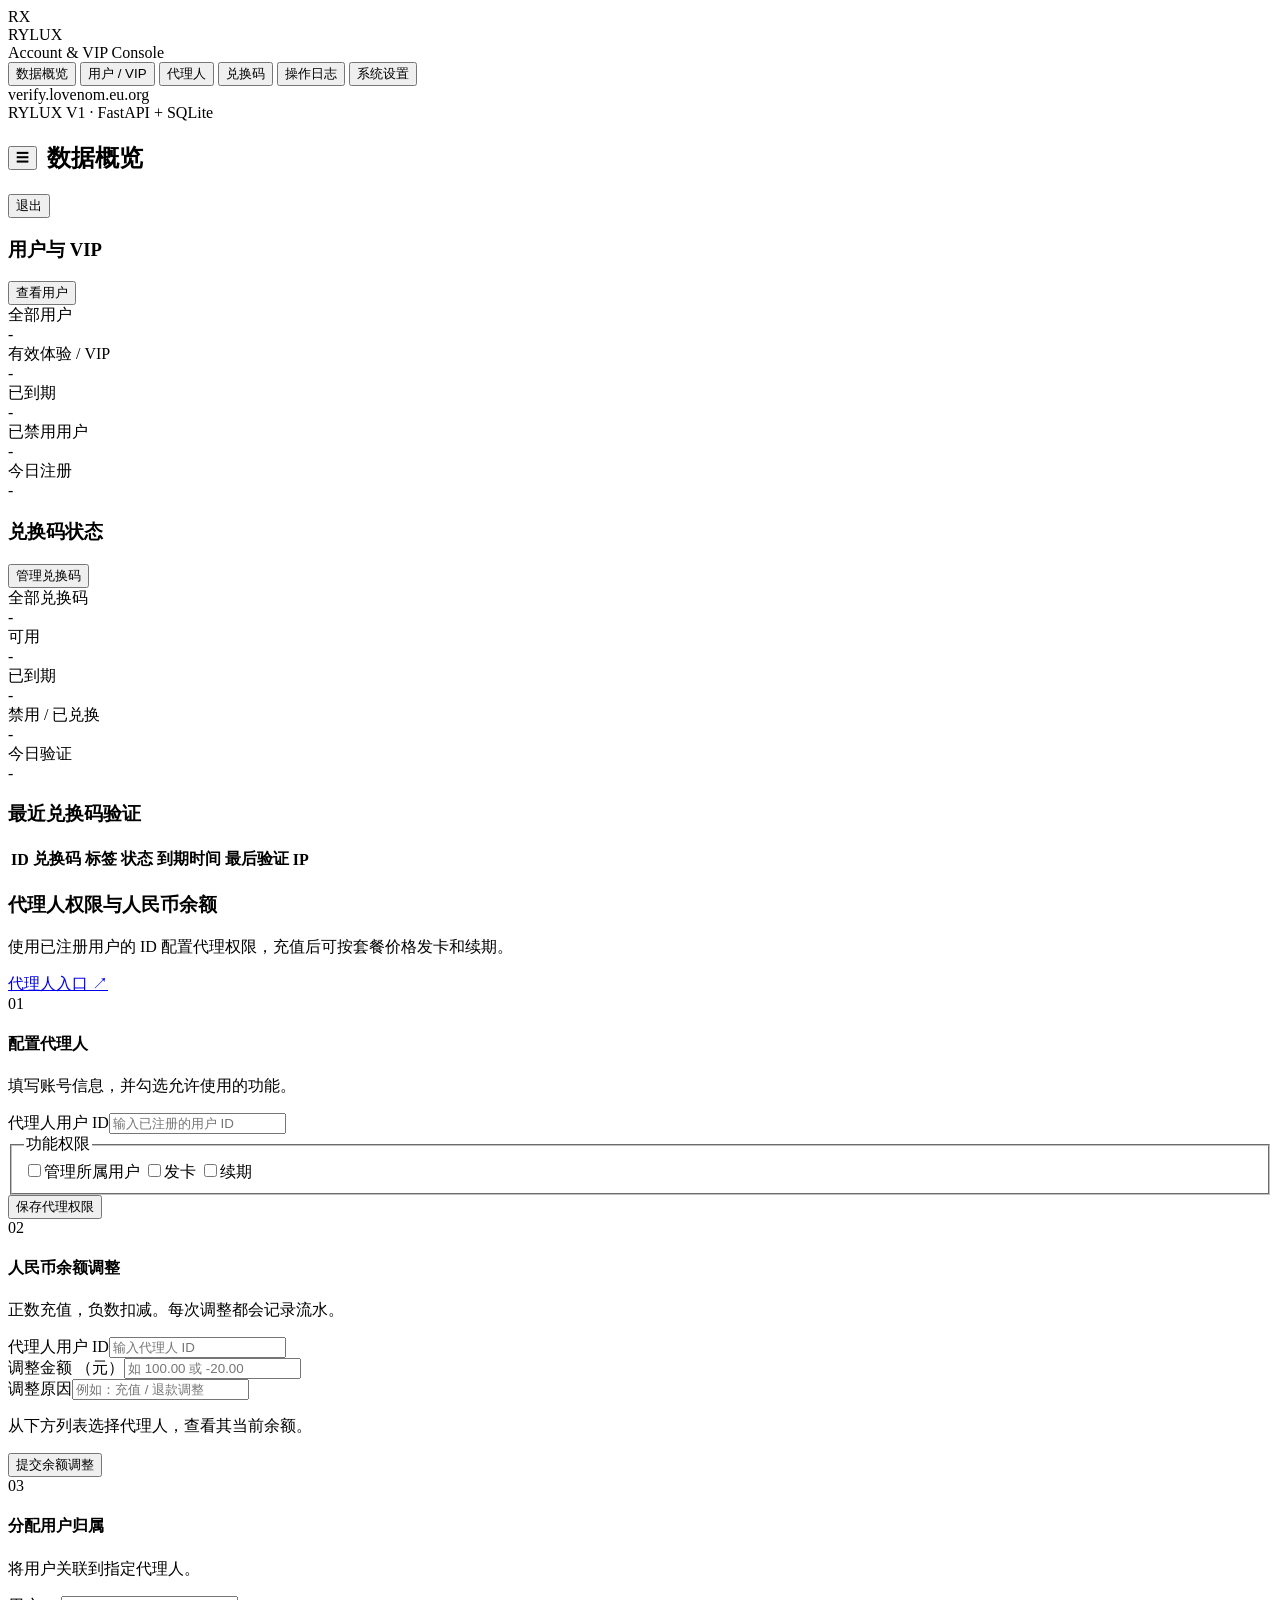
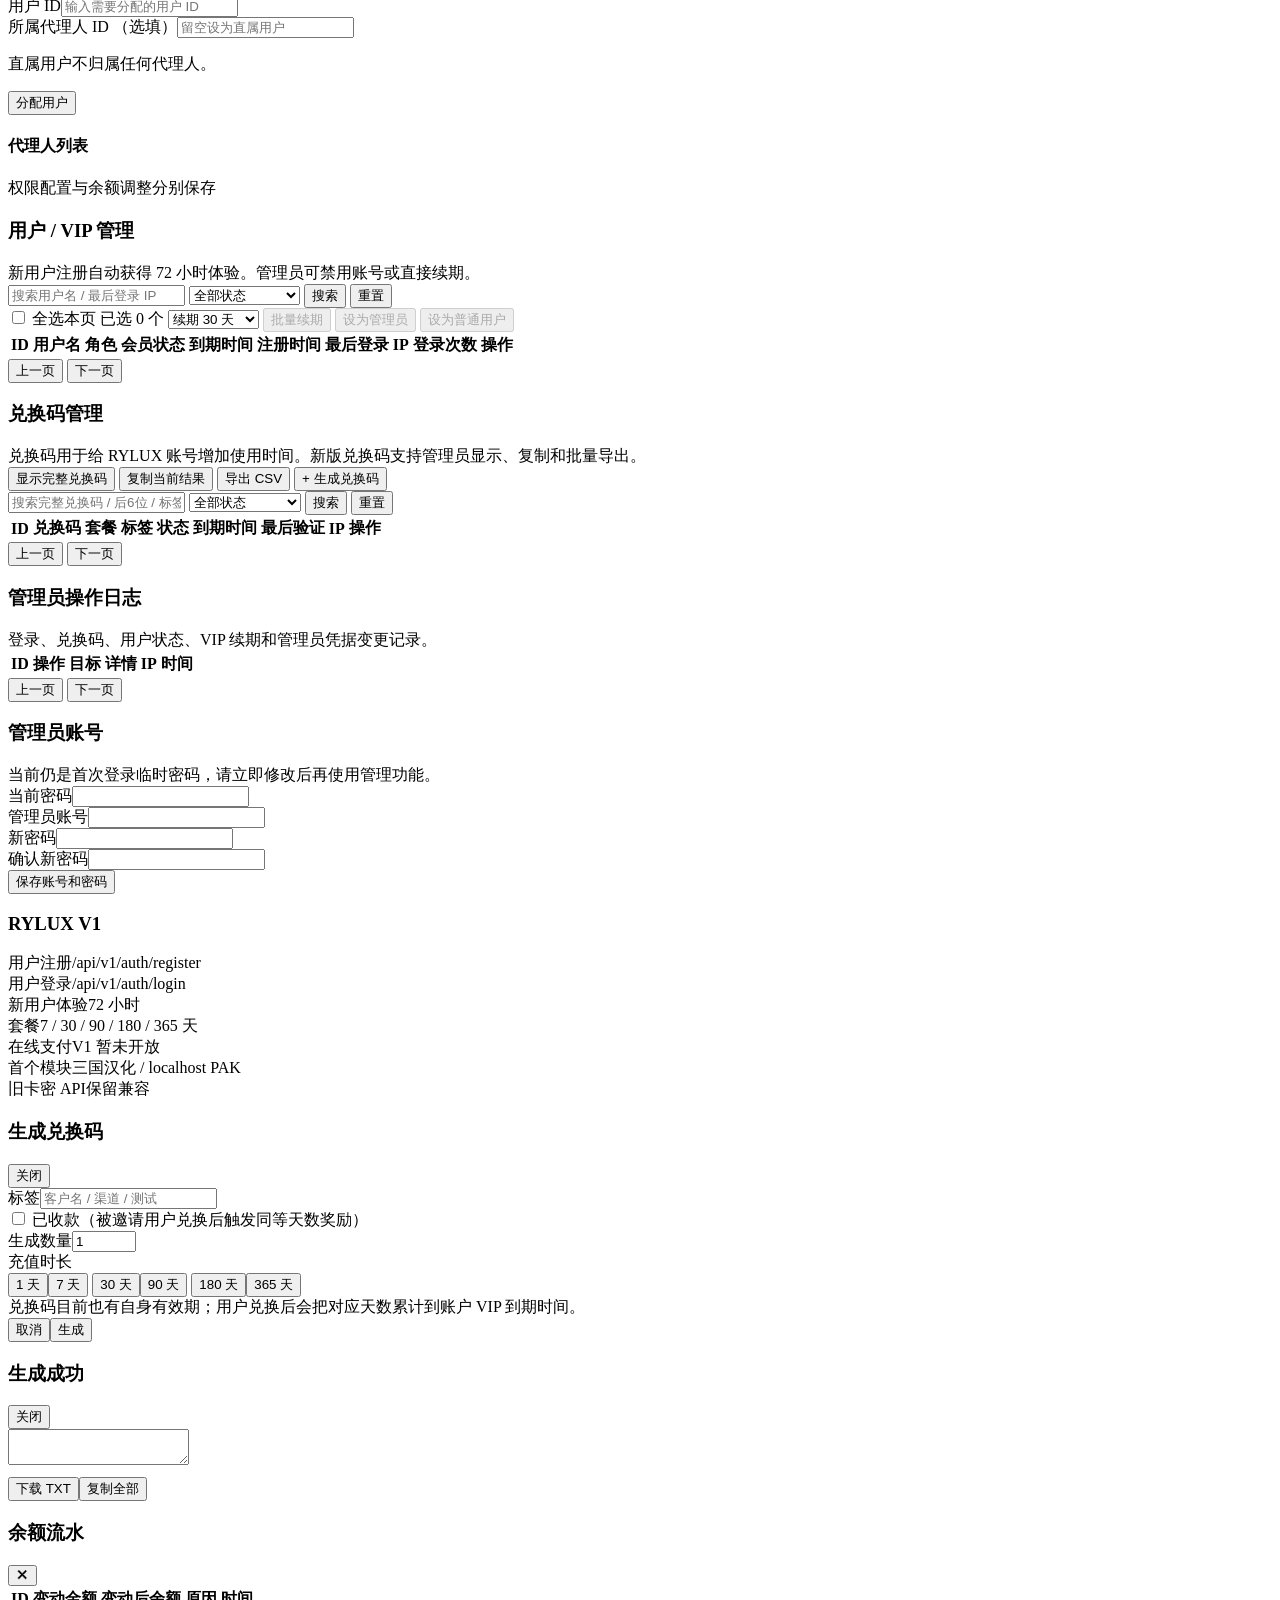
==== backend/admin_web/index.html @ 2b284a23 "Increase new user trial to 72 hours" ====
<!doctype html>
<html lang="zh-CN">
<head>
  <meta charset="utf-8">
  <meta name="viewport" content="width=device-width,initial-scale=1">
  <title>RYLUX 管理后台</title>
  <link rel="stylesheet" href="/admin/assets/styles.css">
</head>
<body>
<div class="app">
  <aside class="sidebar" id="sidebar">
    <div class="brand-row">
      <div class="brand-mark">RX</div>
      <div><div class="sidebar-title">RYLUX</div><div class="sidebar-sub">Account & VIP Console</div></div>
    </div>
    <nav class="nav">
      <button class="nav-btn active" data-view="overview">数据概览</button>
      <button class="nav-btn" data-view="users">用户 / VIP</button>
      <button class="nav-btn" data-view="agents">代理人</button>
      <button class="nav-btn" data-view="licenses">兑换码</button>
      <button class="nav-btn" data-view="logs">操作日志</button>
      <button class="nav-btn" data-view="settings">系统设置</button>
    </nav>
    <div class="sidebar-footer">verify.lovenom.eu.org<br>RYLUX V1 · FastAPI + SQLite</div>
  </aside>

  <section class="main">
    <header class="topbar">
      <div style="display:flex;align-items:center;gap:10px">
        <button class="btn btn-ghost mobile-menu" id="menuBtn">☰</button>
        <h2 id="pageTitle">数据概览</h2>
      </div>
      <div class="top-actions">
        <span class="muted" id="adminName"></span>
        <button class="btn btn-ghost btn-sm" id="logoutBtn">退出</button>
      </div>
    </header>

    <main class="content">
      <div id="globalAlert" class="alert hidden"></div>

      <section id="view-overview">
        <div class="panel">
          <div class="panel-head"><h3>用户与 VIP</h3><button class="btn btn-secondary btn-sm" data-jump="users">查看用户</button></div>
          <div class="panel-body">
            <div class="grid-stats">
              <div class="stat-card"><div class="stat-label">全部用户</div><div class="stat-value" id="userStatTotal">-</div></div>
              <div class="stat-card"><div class="stat-label">有效体验 / VIP</div><div class="stat-value" id="userStatActive">-</div></div>
              <div class="stat-card"><div class="stat-label">已到期</div><div class="stat-value" id="userStatExpired">-</div></div>
              <div class="stat-card"><div class="stat-label">已禁用用户</div><div class="stat-value" id="userStatDisabled">-</div></div>
              <div class="stat-card"><div class="stat-label">今日注册</div><div class="stat-value" id="userStatToday">-</div></div>
            </div>
          </div>
        </div>

        <div class="panel">
          <div class="panel-head"><h3>兑换码状态</h3><button class="btn btn-secondary btn-sm" data-jump="licenses">管理兑换码</button></div>
          <div class="panel-body">
            <div class="grid-stats">
              <div class="stat-card"><div class="stat-label">全部兑换码</div><div class="stat-value" id="statTotal">-</div></div>
              <div class="stat-card"><div class="stat-label">可用</div><div class="stat-value" id="statActive">-</div></div>
              <div class="stat-card"><div class="stat-label">已到期</div><div class="stat-value" id="statExpired">-</div></div>
              <div class="stat-card"><div class="stat-label">禁用 / 已兑换</div><div class="stat-value" id="statDisabled">-</div></div>
              <div class="stat-card"><div class="stat-label">今日验证</div><div class="stat-value" id="statToday">-</div></div>
            </div>
          </div>
        </div>

        <div class="panel">
          <div class="panel-head"><h3>最近兑换码验证</h3></div>
          <div class="table-wrap"><table>
            <thead><tr><th>ID</th><th>兑换码</th><th>标签</th><th>状态</th><th>到期时间</th><th>最后验证</th><th>IP</th></tr></thead>
            <tbody id="recentBody"></tbody>
          </table></div>
        </div>
      </section>

      <section id="view-agents" class="hidden">
          <div class="panel agent-panel">
            <div class="panel-head agent-panel-head"><div><h3>代理人权限与人民币余额</h3><p class="muted">使用已注册用户的 ID 配置代理权限，充值后可按套餐价格发卡和续期。</p></div><a class="agent-entry" href="/agent">代理人入口 <span aria-hidden="true">↗</span></a></div>
            <div class="panel-body agent-workspace">
              <section class="agent-config" aria-labelledby="agentConfigTitle">
                <div class="agent-section-head"><span class="agent-step" aria-hidden="true">01</span><div><h4 id="agentConfigTitle">配置代理人</h4><p>填写账号信息，并勾选允许使用的功能。</p></div></div>
                <div class="agent-fields">
                  <div class="agent-field"><label for="agentUserId">代理人用户 ID</label><input id="agentUserId" class="input" type="number" min="1" placeholder="输入已注册的用户 ID"></div>
                </div>
                <fieldset class="agent-permissions"><legend>功能权限</legend><div class="agent-permission-options">
                  <label><input id="agentManage" type="checkbox"><span>管理所属用户</span></label>
                  <label><input id="agentIssue" type="checkbox"><span>发卡</span></label>
                  <label><input id="agentExtend" type="checkbox"><span>续期</span></label>
                </div></fieldset>
                <div class="agent-form-actions"><button id="agentSave" class="btn btn-primary">保存代理权限</button></div>
              </section>
              <section class="agent-assignment" aria-labelledby="agentBalanceTitle">
                <div class="agent-section-head"><span class="agent-step" aria-hidden="true">02</span><div><h4 id="agentBalanceTitle">人民币余额调整</h4><p>正数充值，负数扣减。每次调整都会记录流水。</p></div></div>
                <form id="agentBalanceForm">
                  <div class="agent-fields">
                    <div class="agent-field"><label for="agentBalanceId">代理人用户 ID</label><input id="agentBalanceId" class="input" type="number" min="1" required placeholder="输入代理人 ID"></div>
                    <div class="agent-field"><label for="agentBalanceAmount">调整金额 <span>（元）</span></label><input id="agentBalanceAmount" class="input" type="text" inputmode="decimal" placeholder="如 100.00 或 -20.00" required></div>
                  </div>
                  <div class="form-group"><label for="agentBalanceReason">调整原因</label><input id="agentBalanceReason" class="input" maxlength="80" placeholder="例如：充值 / 退款调整" required></div>
                  <p class="agent-field-help" id="agentBalanceSelected">从下方列表选择代理人，查看其当前余额。</p>
                  <div class="agent-form-actions"><button id="agentBalanceSave" class="btn btn-primary">提交余额调整</button></div>
                </form>
              </section>
              <section class="agent-assignment" aria-labelledby="agentAssignTitle">
                <div class="agent-section-head"><span class="agent-step" aria-hidden="true">03</span><div><h4 id="agentAssignTitle">分配用户归属</h4><p>将用户关联到指定代理人。</p></div></div>
                <div class="agent-fields">
                  <div class="agent-field"><label for="agentAssignUser">用户 ID</label><input id="agentAssignUser" class="input" type="number" min="1" placeholder="输入需要分配的用户 ID"></div>
                  <div class="agent-field"><label for="agentAssignAgent">所属代理人 ID <span>（选填）</span></label><input id="agentAssignAgent" class="input" type="number" min="1" placeholder="留空设为直属用户" aria-describedby="agentAssignHelp"></div>
                </div>
                <p class="agent-field-help" id="agentAssignHelp">直属用户不归属任何代理人。</p>
                <div class="agent-form-actions"><button id="agentAssign" class="btn btn-secondary">分配用户</button></div>
              </section>
            </div>
            <div class="agent-list-heading"><h4>代理人列表</h4><span class="muted">权限配置与余额调整分别保存</span></div>
            <div id="agentList" class="agent-list" aria-live="polite"></div>
        </div>
      </section>

      <section id="view-users" class="hidden">
        <div class="panel">
          <div class="panel-head">
            <div><h3>用户 / VIP 管理</h3><div class="muted" style="margin-top:4px">新用户注册自动获得 72 小时体验。管理员可禁用账号或直接续期。</div></div>
          </div>
          <div class="panel-body">
            <div class="toolbar">
              <input id="userSearchInput" class="input" placeholder="搜索用户名 / 最后登录 IP">
              <select id="userStatusFilter" class="select">
                <option value="">全部状态</option>
                <option value="active">体验 / VIP 有效</option>
                <option value="expired">已到期</option>
                <option value="disabled">已禁用</option>
              </select>
              <button class="btn btn-primary" id="userSearchBtn">搜索</button>
              <button class="btn btn-ghost" id="userResetBtn">重置</button>
            </div>
            <div class="toolbar batch-toolbar" id="userBatchToolbar">
              <label><input type="checkbox" id="userSelectAll"> 全选本页</label>
              <span class="muted" id="userSelectedInfo">已选 0 个</span>
              <select id="userBatchDays" class="select"><option value="7">续期 7 天</option><option value="30" selected>续期 30 天</option><option value="90">续期 90 天</option><option value="180">续期 180 天</option><option value="365">续期 365 天</option></select>
              <button class="btn btn-primary btn-sm" id="userBatchRenewBtn" disabled>批量续期</button>
              <button class="btn btn-secondary btn-sm" id="userBatchAdminBtn" disabled>设为管理员</button>
              <button class="btn btn-ghost btn-sm" id="userBatchUserBtn" disabled>设为普通用户</button>
            </div>
          </div>
          <div class="table-wrap"><table>
            <thead><tr><th>ID</th><th>用户名</th><th>角色</th><th>会员状态</th><th>到期时间</th><th>注册时间</th><th>最后登录</th><th>IP</th><th>登录次数</th><th>操作</th></tr></thead>
            <tbody id="userBody"></tbody>
          </table></div>
          <div class="pager">
            <span class="muted" id="userPagerInfo"></span>
            <button class="btn btn-ghost btn-sm" id="userPrevBtn">上一页</button>
            <button class="btn btn-ghost btn-sm" id="userNextBtn">下一页</button>
          </div>
        </div>
      </section>

      <section id="view-licenses" class="hidden">
        <div class="panel">
          <div class="panel-head">
            <div><h3>兑换码管理</h3><div class="muted" style="margin-top:4px">兑换码用于给 RYLUX 账号增加使用时间。新版兑换码支持管理员显示、复制和批量导出。</div></div>
            <div class="toolbar">
              <button class="btn btn-ghost" id="toggleRevealBtn">显示完整兑换码</button>
              <button class="btn btn-secondary" id="copyAllBtn">复制当前结果</button>
              <button class="btn btn-secondary" id="exportBtn">导出 CSV</button>
              <button class="btn btn-primary" id="generateBtn">+ 生成兑换码</button>
            </div>
          </div>
          <div class="panel-body">
            <div class="toolbar">
              <input id="searchInput" class="input" placeholder="搜索完整兑换码 / 后6位 / 标签 / IP">
              <select id="statusFilter" class="select">
                <option value="">全部状态</option><option value="active">可用</option>
                <option value="expired">已到期</option><option value="disabled">已禁用 / 已兑换</option>
              </select>
              <button class="btn btn-primary" id="searchBtn">搜索</button>
              <button class="btn btn-ghost" id="resetSearchBtn">重置</button>
            </div>
          </div>
          <div class="table-wrap"><table>
            <thead><tr><th>ID</th><th>兑换码</th><th>套餐</th><th>标签</th><th>状态</th><th>到期时间</th><th>最后验证</th><th>IP</th><th>操作</th></tr></thead>
            <tbody id="licenseBody"></tbody>
          </table></div>
          <div class="pager">
            <span class="muted" id="pagerInfo"></span>
            <button class="btn btn-ghost btn-sm" id="prevBtn">上一页</button>
            <button class="btn btn-ghost btn-sm" id="nextBtn">下一页</button>
          </div>
        </div>
      </section>

      <section id="view-logs" class="hidden">
        <div class="panel">
          <div class="panel-head"><div><h3>管理员操作日志</h3><div class="muted" style="margin-top:4px">登录、兑换码、用户状态、VIP 续期和管理员凭据变更记录。</div></div></div>
          <div class="table-wrap"><table>
            <thead><tr><th>ID</th><th>操作</th><th>目标</th><th>详情</th><th>IP</th><th>时间</th></tr></thead>
            <tbody id="logBody"></tbody>
          </table></div>
          <div class="pager">
            <span class="muted" id="logPagerInfo"></span>
            <button class="btn btn-ghost btn-sm" id="logPrevBtn">上一页</button>
            <button class="btn btn-ghost btn-sm" id="logNextBtn">下一页</button>
          </div>
        </div>
      </section>

      <section id="view-settings" class="hidden">
        <div class="settings-grid">
          <div class="panel">
            <div class="panel-head"><h3>管理员账号</h3></div>
            <div class="panel-body">
              <div id="passwordNotice" class="alert alert-warn hidden">当前仍是首次登录临时密码，请立即修改后再使用管理功能。</div>
              <form id="credentialForm">
                <div class="form-group"><label>当前密码</label><input class="input" type="password" name="current_password" required></div>
                <div class="form-group"><label>管理员账号</label><input class="input" name="username" id="settingsUsername" minlength="3" maxlength="32" required></div>
                <div class="form-group"><label>新密码</label><input class="input" type="password" name="new_password" minlength="10" required></div>
                <div class="form-group"><label>确认新密码</label><input class="input" type="password" name="confirm_password" minlength="10" required></div>
                <button class="btn btn-primary" type="submit">保存账号和密码</button>
              </form>
            </div>
          </div>
          <div class="panel">
            <div class="panel-head"><h3>RYLUX V1</h3></div>
            <div class="panel-body info-list">
              <div class="info-row"><span class="muted">用户注册</span><span class="code">/api/v1/auth/register</span></div>
              <div class="info-row"><span class="muted">用户登录</span><span class="code">/api/v1/auth/login</span></div>
              <div class="info-row"><span class="muted">新用户体验</span><span>72 小时</span></div>
              <div class="info-row"><span class="muted">套餐</span><span>7 / 30 / 90 / 180 / 365 天</span></div>
              <div class="info-row"><span class="muted">在线支付</span><span>V1 暂未开放</span></div>
              <div class="info-row"><span class="muted">首个模块</span><span>三国汉化 / localhost PAK</span></div>
              <div class="info-row"><span class="muted">旧卡密 API</span><span>保留兼容</span></div>
            </div>
          </div>
        </div>
      </section>
    </main>
  </section>
</div>

<div class="modal-backdrop hidden" id="generateModal">
  <div class="modal">
    <div class="modal-head"><h3>生成兑换码</h3><button class="btn btn-ghost btn-sm" data-close="generateModal">关闭</button></div>
    <div class="modal-body">
      <div class="form-group"><label>标签</label><input class="input" id="genLabel" maxlength="80" placeholder="客户名 / 渠道 / 测试"></div>
      <div class="form-group"><label><input type="checkbox" id="genPaid"> 已收款（被邀请用户兑换后触发同等天数奖励）</label></div>
      <div class="form-group"><label>生成数量</label><input class="input" id="genQty" type="number" min="1" max="1000" value="1"></div>
      <div class="form-group"><label>充值时长</label><div class="days-grid" id="dayGrid">
        <button class="day-btn" data-days="1">1 天</button><button class="day-btn" data-days="7">7 天</button>
        <button class="day-btn active" data-days="30">30 天</button><button class="day-btn" data-days="90">90 天</button>
        <button class="day-btn" data-days="180">180 天</button><button class="day-btn" data-days="365">365 天</button>
      </div></div>
      <div class="alert alert-warn">兑换码目前也有自身有效期；用户兑换后会把对应天数累计到账户 VIP 到期时间。</div>
    </div>
    <div class="modal-foot"><button class="btn btn-ghost" data-close="generateModal">取消</button><button class="btn btn-primary" id="confirmGenerate">生成</button></div>
  </div>
</div>

<div class="modal-backdrop hidden" id="resultModal">
  <div class="modal">
    <div class="modal-head"><h3>生成成功</h3><button class="btn btn-ghost btn-sm" data-close="resultModal">关闭</button></div>
    <div class="modal-body">
      <textarea class="keys" id="generatedKeys" readonly></textarea>
      <div class="muted" id="generatedExpiry" style="margin-top:8px"></div>
    </div>
    <div class="modal-foot"><button class="btn btn-secondary" id="downloadKeysBtn">下载 TXT</button><button class="btn btn-primary" id="copyKeysBtn">复制全部</button></div>
  </div>
</div>

<script src="/admin/assets/app.js"></script>
<div class="modal-backdrop hidden" id="agentEventsModal"><div class="modal modal-wide" role="dialog" aria-modal="true" aria-labelledby="agentEventsTitle"><div class="modal-head"><h3 id="agentEventsTitle">余额流水</h3><button class="btn btn-ghost btn-sm" data-close="agentEventsModal" aria-label="关闭">✕</button></div><div class="table-wrap"><table class="balance-table"><thead><tr><th>ID</th><th>变动金额</th><th>变动后余额</th><th>原因</th><th>时间</th></tr></thead><tbody id="agentEventsBody"></tbody></table></div></div></div>
</body>
</html>
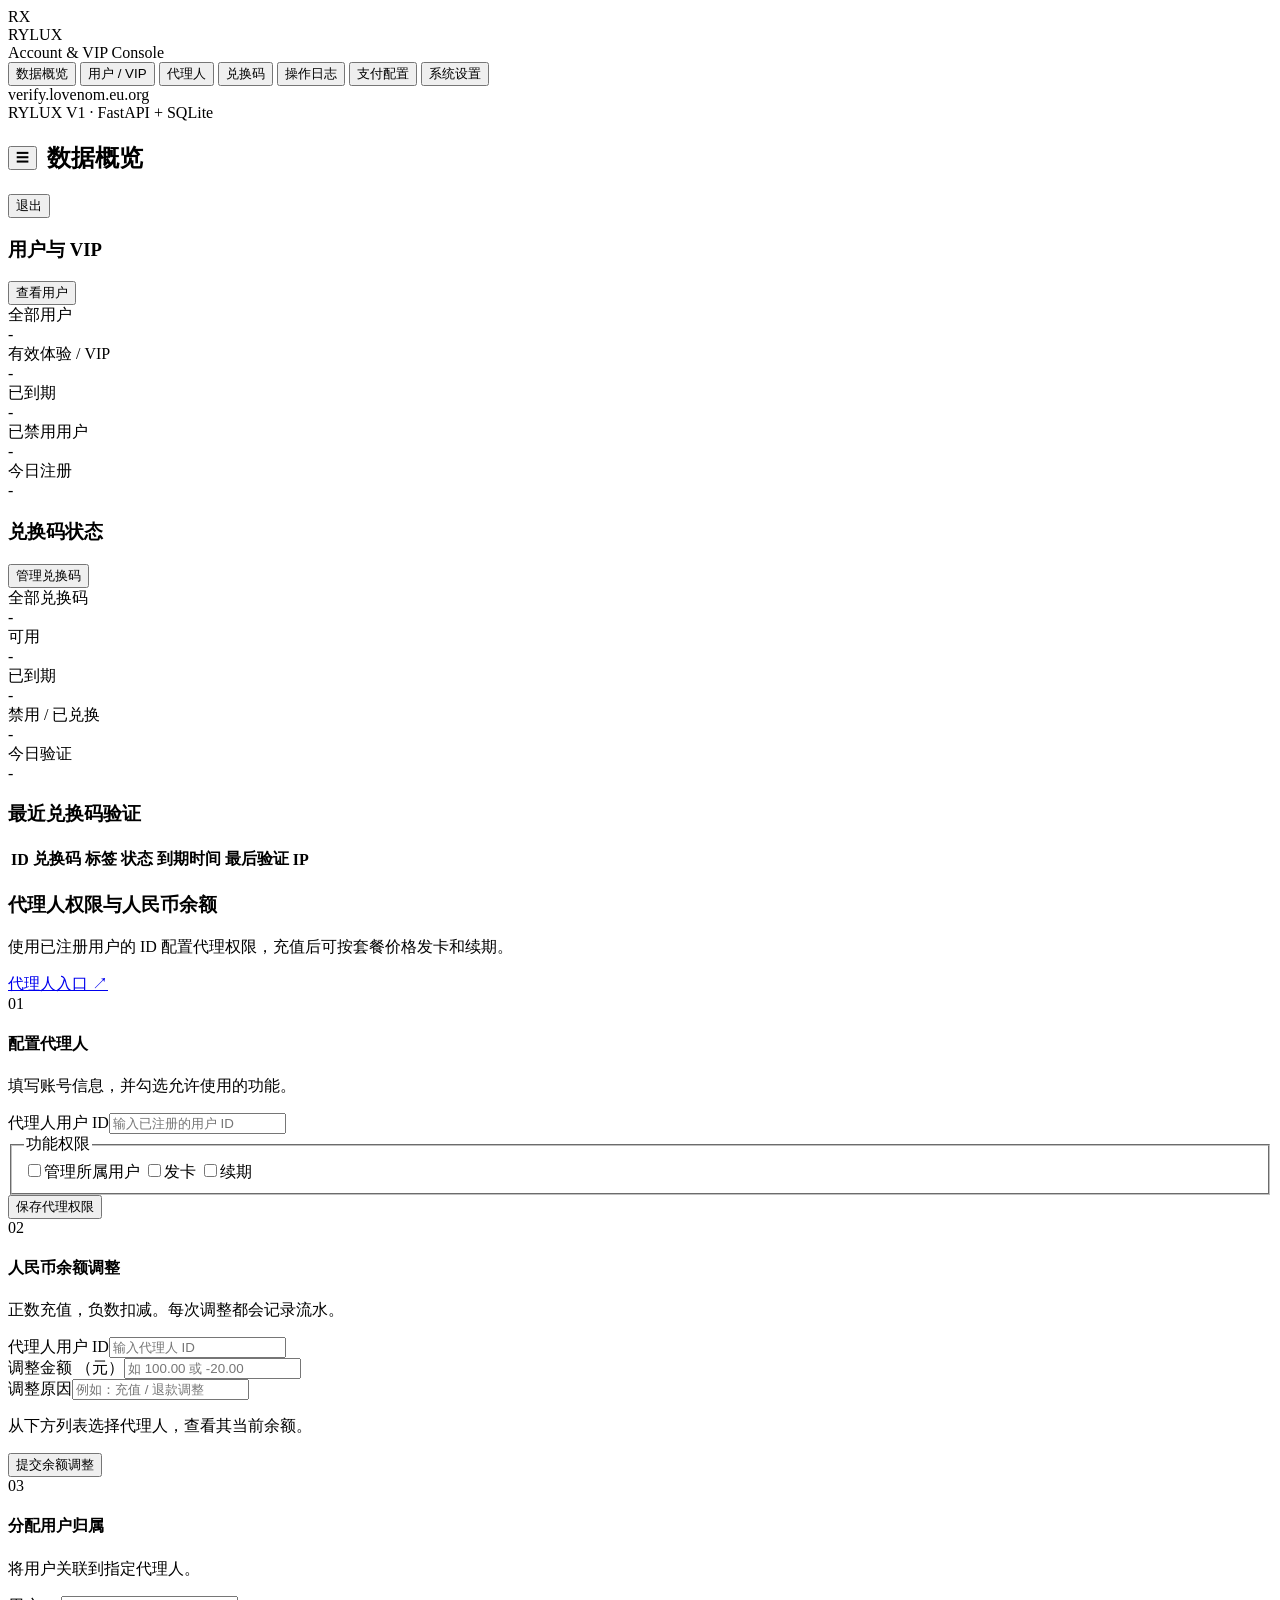
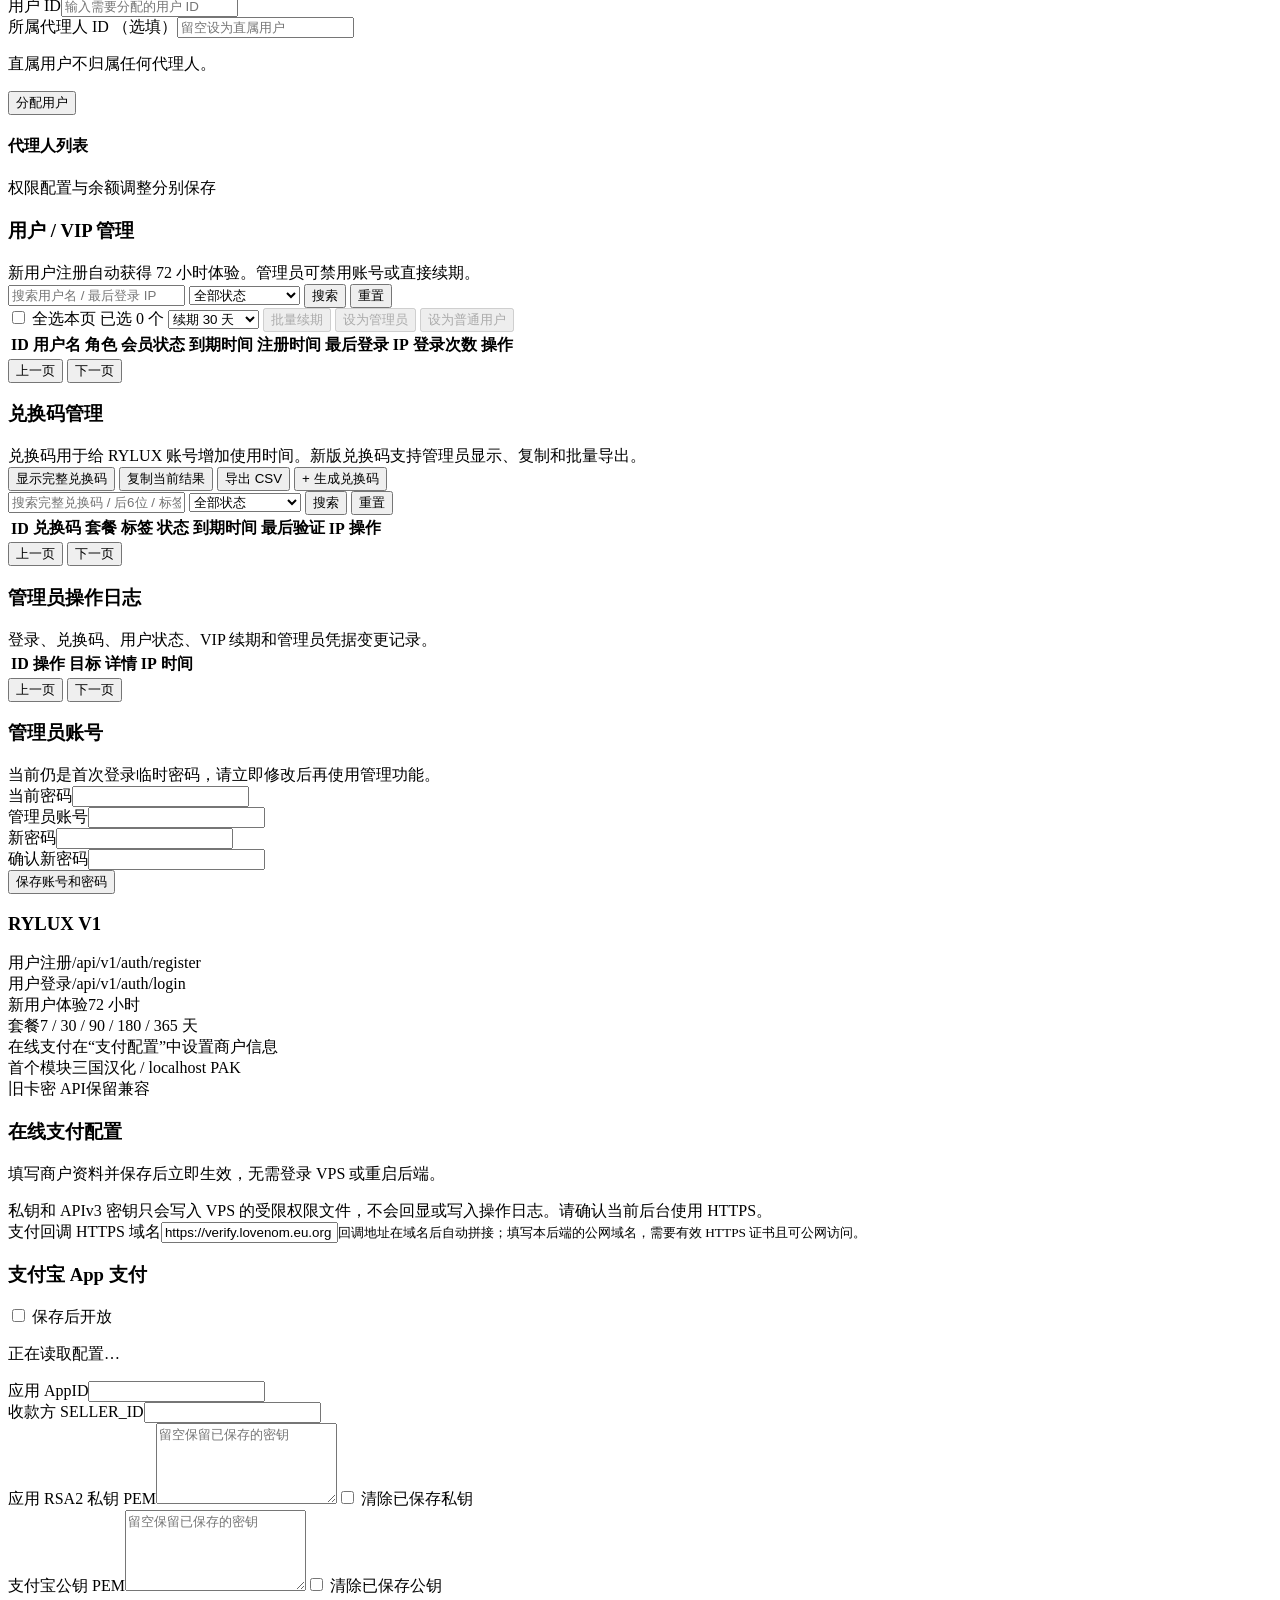
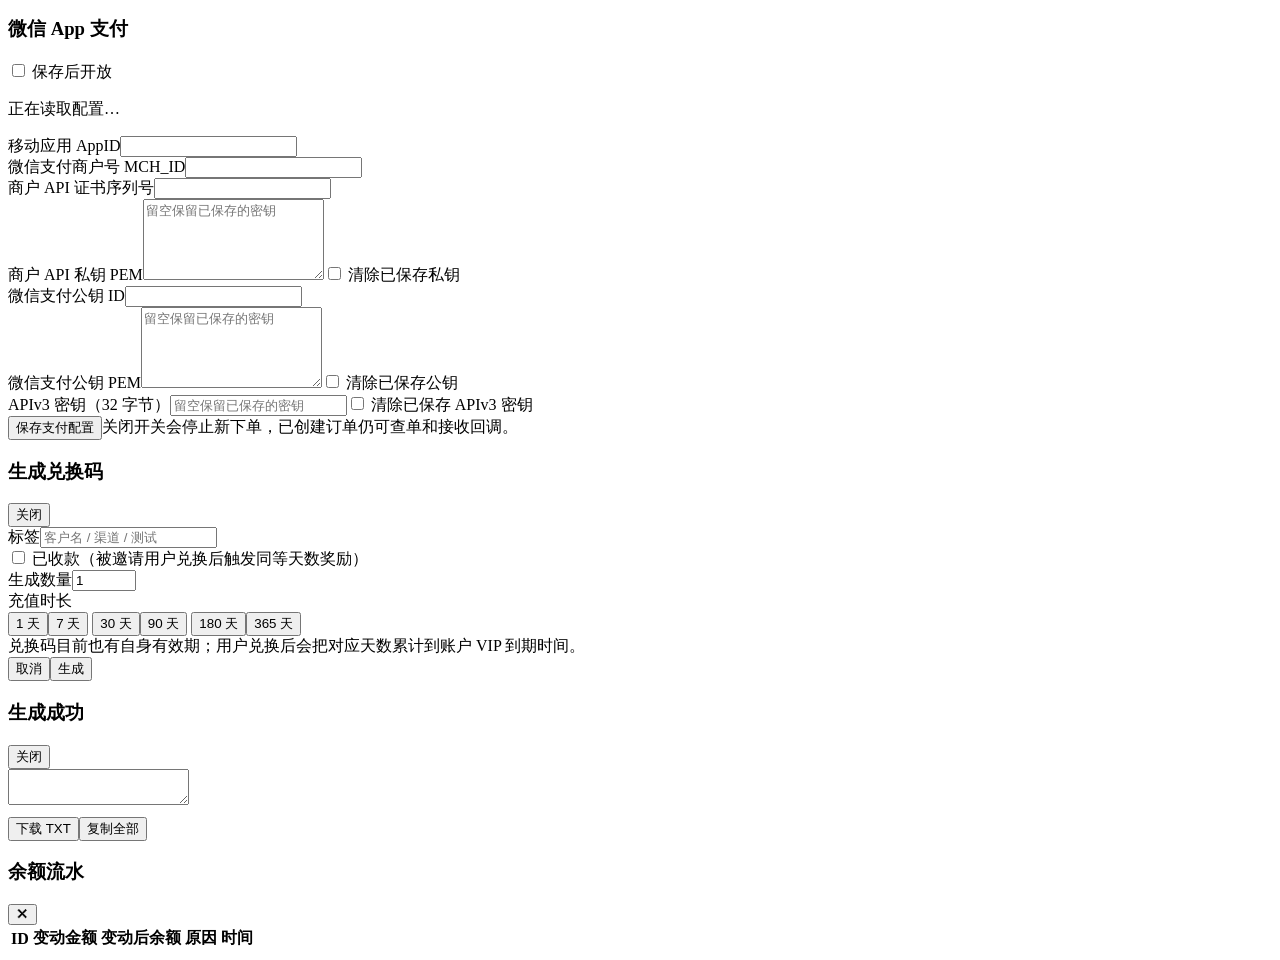
==== commit 032701b6: "feat: add self-service VIP payments" ====
--- a/backend/admin_web/index.html
+++ b/backend/admin_web/index.html
@@ -19,6 +19,7 @@
       <button class="nav-btn" data-view="agents">代理人</button>
       <button class="nav-btn" data-view="licenses">兑换码</button>
       <button class="nav-btn" data-view="logs">操作日志</button>
+      <button class="nav-btn" data-view="payments">支付配置</button>
       <button class="nav-btn" data-view="settings">系统设置</button>
     </nav>
     <div class="sidebar-footer">verify.lovenom.eu.org<br>RYLUX V1 · FastAPI + SQLite</div>
@@ -227,10 +228,46 @@
               <div class="info-row"><span class="muted">用户登录</span><span class="code">/api/v1/auth/login</span></div>
               <div class="info-row"><span class="muted">新用户体验</span><span>72 小时</span></div>
               <div class="info-row"><span class="muted">套餐</span><span>7 / 30 / 90 / 180 / 365 天</span></div>
-              <div class="info-row"><span class="muted">在线支付</span><span>V1 暂未开放</span></div>
+              <div class="info-row"><span class="muted">在线支付</span><span>在“支付配置”中设置商户信息</span></div>
               <div class="info-row"><span class="muted">首个模块</span><span>三国汉化 / localhost PAK</span></div>
               <div class="info-row"><span class="muted">旧卡密 API</span><span>保留兼容</span></div>
             </div>
+          </div>
+        </div>
+      </section>
+
+      <section id="view-payments" class="hidden">
+        <div class="panel">
+          <div class="panel-head"><div><h3>在线支付配置</h3><p class="muted">填写商户资料并保存后立即生效，无需登录 VPS 或重启后端。</p></div></div>
+          <div class="panel-body">
+            <div class="alert alert-warn">私钥和 APIv3 密钥只会写入 VPS 的受限权限文件，不会回显或写入操作日志。请确认当前后台使用 HTTPS。</div>
+            <div class="form-group"><label>支付回调 HTTPS 域名</label><input class="input" id="paymentCallbackBase" type="url" required value="https://verify.lovenom.eu.org"><small class="muted">回调地址在域名后自动拼接；填写本后端的公网域名，需要有效 HTTPS 证书且可公网访问。</small></div>
+            <div class="settings-grid">
+              <section class="panel" style="margin:0">
+                <div class="panel-head"><h3>支付宝 App 支付</h3><label><input id="alipayEnabled" type="checkbox"> 保存后开放</label></div>
+                <div class="panel-body">
+                  <p class="muted" id="alipayState">正在读取配置…</p>
+                  <div class="form-group"><label>应用 AppID</label><input class="input" id="alipayAppId" maxlength="128" autocomplete="off"></div>
+                  <div class="form-group"><label>收款方 SELLER_ID</label><input class="input" id="alipaySellerId" maxlength="128" autocomplete="off"></div>
+                  <div class="form-group"><label>应用 RSA2 私钥 PEM</label><textarea class="input" id="alipayPrivateKey" rows="5" autocomplete="off" spellcheck="false" placeholder="留空保留已保存的密钥"></textarea><label><input id="clearAlipayPrivateKey" type="checkbox"> 清除已保存私钥</label></div>
+                  <div class="form-group"><label>支付宝公钥 PEM</label><textarea class="input" id="alipayPublicKey" rows="5" autocomplete="off" spellcheck="false" placeholder="留空保留已保存的密钥"></textarea><label><input id="clearAlipayPublicKey" type="checkbox"> 清除已保存公钥</label></div>
+                </div>
+              </section>
+              <section class="panel" style="margin:0">
+                <div class="panel-head"><h3>微信 App 支付</h3><label><input id="wechatEnabled" type="checkbox"> 保存后开放</label></div>
+                <div class="panel-body">
+                  <p class="muted" id="wechatState">正在读取配置…</p>
+                  <div class="form-group"><label>移动应用 AppID</label><input class="input" id="wechatAppId" maxlength="128" autocomplete="off"></div>
+                  <div class="form-group"><label>微信支付商户号 MCH_ID</label><input class="input" id="wechatMchId" maxlength="64" autocomplete="off"></div>
+                  <div class="form-group"><label>商户 API 证书序列号</label><input class="input" id="wechatCertSerial" maxlength="128" autocomplete="off"></div>
+                  <div class="form-group"><label>商户 API 私钥 PEM</label><textarea class="input" id="wechatPrivateKey" rows="5" autocomplete="off" spellcheck="false" placeholder="留空保留已保存的密钥"></textarea><label><input id="clearWechatPrivateKey" type="checkbox"> 清除已保存私钥</label></div>
+                  <div class="form-group"><label>微信支付公钥 ID</label><input class="input" id="wechatPublicKeyId" maxlength="128" autocomplete="off"></div>
+                  <div class="form-group"><label>微信支付公钥 PEM</label><textarea class="input" id="wechatPublicKey" rows="5" autocomplete="off" spellcheck="false" placeholder="留空保留已保存的密钥"></textarea><label><input id="clearWechatPublicKey" type="checkbox"> 清除已保存公钥</label></div>
+                  <div class="form-group"><label>APIv3 密钥（32 字节）</label><input class="input" id="wechatApiV3Key" type="password" maxlength="128" autocomplete="new-password" placeholder="留空保留已保存的密钥"><label><input id="clearWechatApiV3Key" type="checkbox"> 清除已保存 APIv3 密钥</label></div>
+                </div>
+              </section>
+            </div>
+            <div class="agent-form-actions"><button class="btn btn-primary" id="savePaymentSettings">保存支付配置</button><span class="muted">关闭开关会停止新下单，已创建订单仍可查单和接收回调。</span></div>
           </div>
         </div>
       </section>
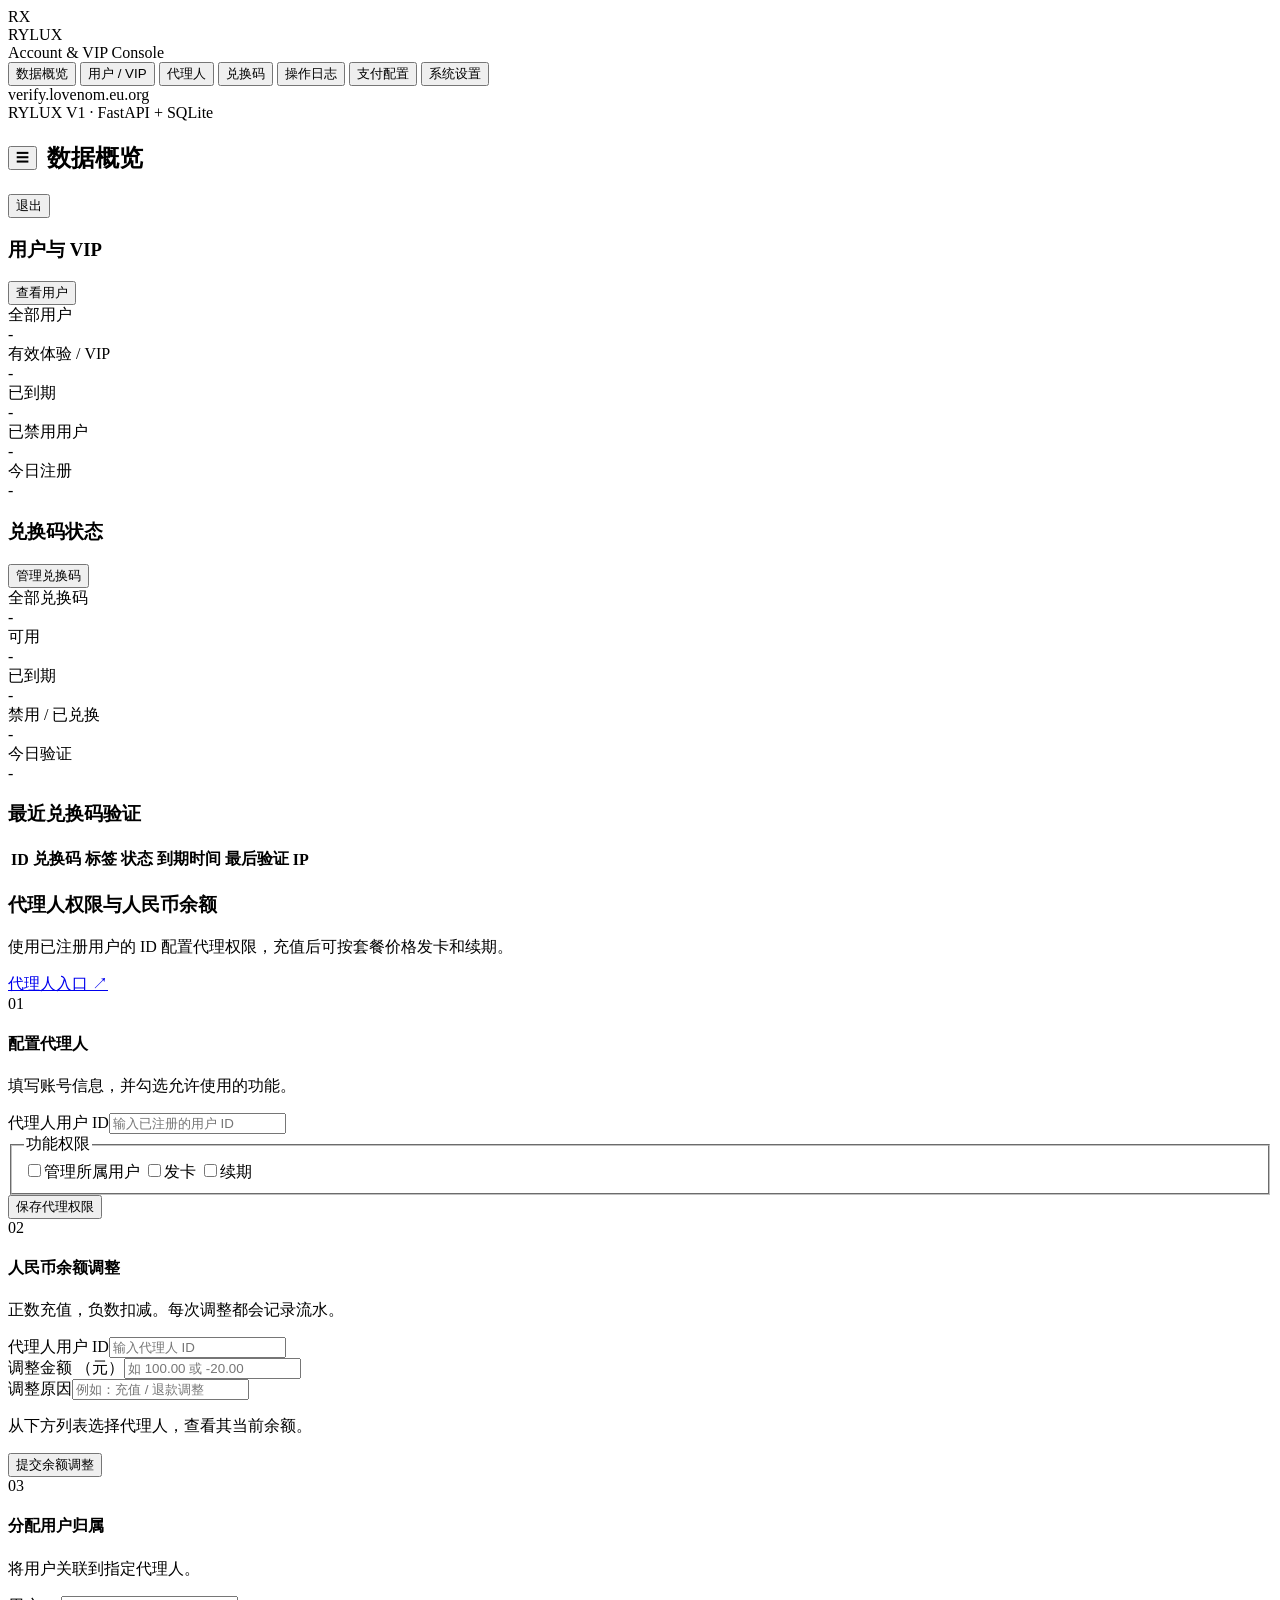
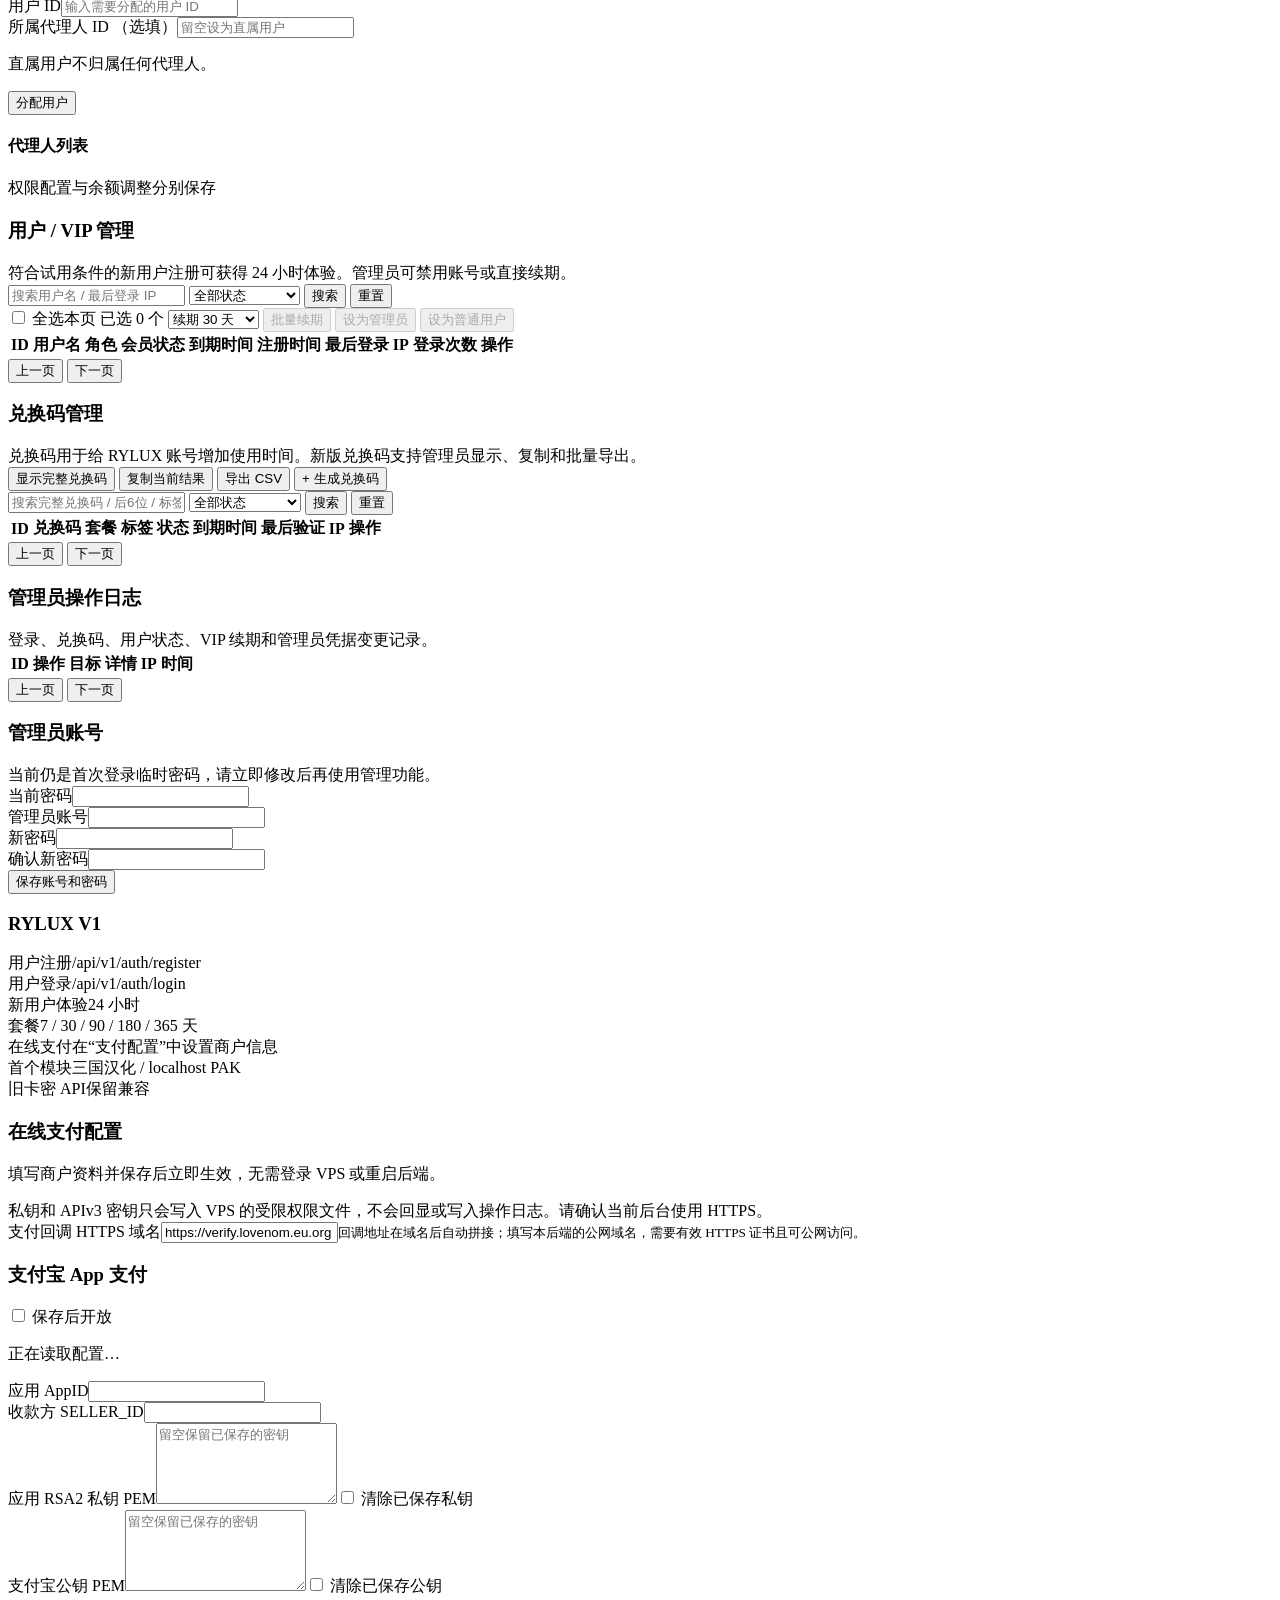
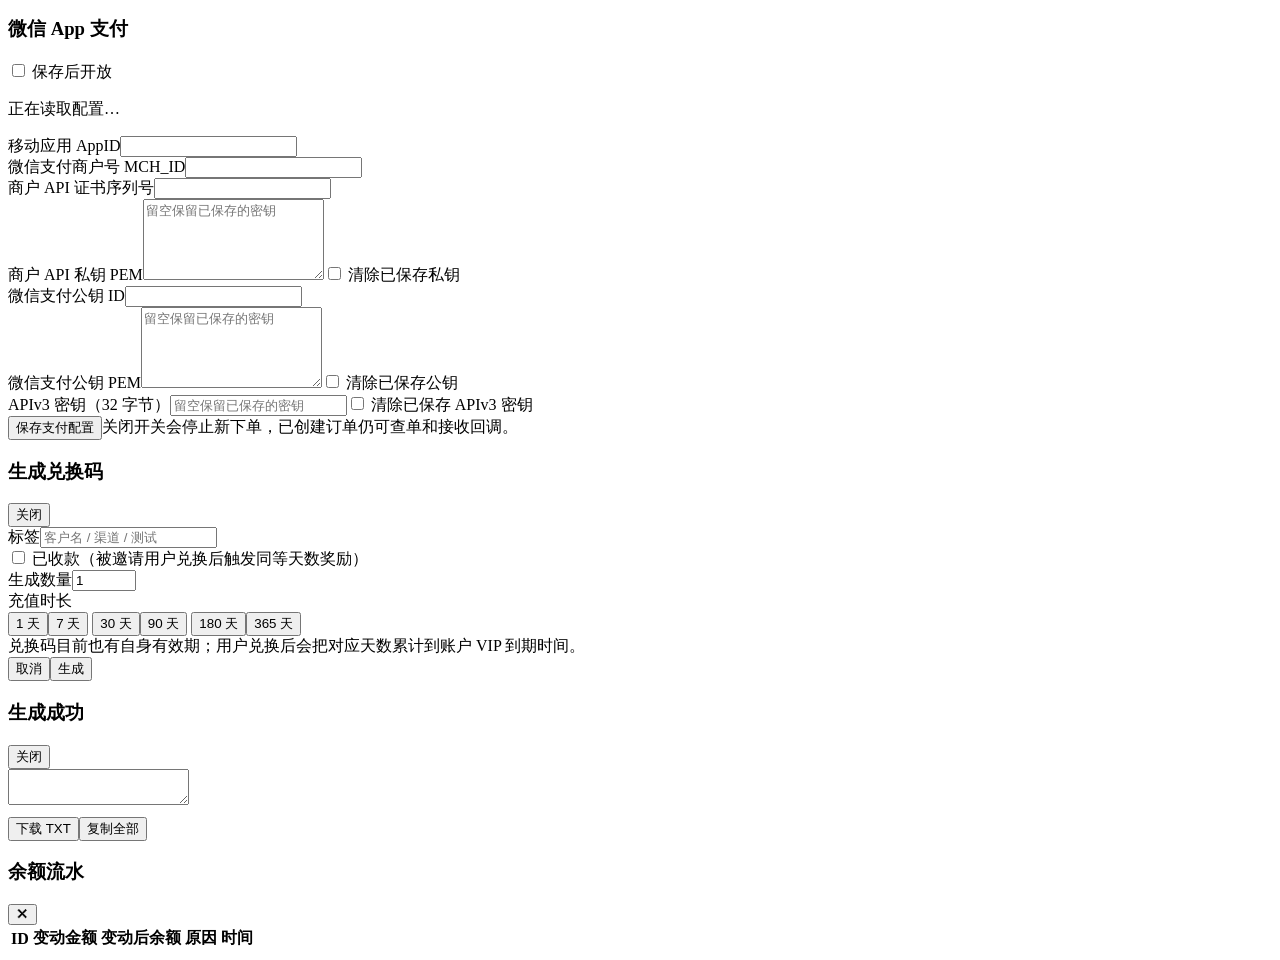
==== commit 22f37ac5: "Change trial eligibility to 24 hours with device cooldown" ====
--- a/backend/admin_web/index.html
+++ b/backend/admin_web/index.html
@@ -122,7 +122,7 @@
       <section id="view-users" class="hidden">
         <div class="panel">
           <div class="panel-head">
-            <div><h3>用户 / VIP 管理</h3><div class="muted" style="margin-top:4px">新用户注册自动获得 72 小时体验。管理员可禁用账号或直接续期。</div></div>
+            <div><h3>用户 / VIP 管理</h3><div class="muted" style="margin-top:4px">符合试用条件的新用户注册可获得 24 小时体验。管理员可禁用账号或直接续期。</div></div>
           </div>
           <div class="panel-body">
             <div class="toolbar">
@@ -226,7 +226,7 @@
             <div class="panel-body info-list">
               <div class="info-row"><span class="muted">用户注册</span><span class="code">/api/v1/auth/register</span></div>
               <div class="info-row"><span class="muted">用户登录</span><span class="code">/api/v1/auth/login</span></div>
-              <div class="info-row"><span class="muted">新用户体验</span><span>72 小时</span></div>
+              <div class="info-row"><span class="muted">新用户体验</span><span>24 小时</span></div>
               <div class="info-row"><span class="muted">套餐</span><span>7 / 30 / 90 / 180 / 365 天</span></div>
               <div class="info-row"><span class="muted">在线支付</span><span>在“支付配置”中设置商户信息</span></div>
               <div class="info-row"><span class="muted">首个模块</span><span>三国汉化 / localhost PAK</span></div>
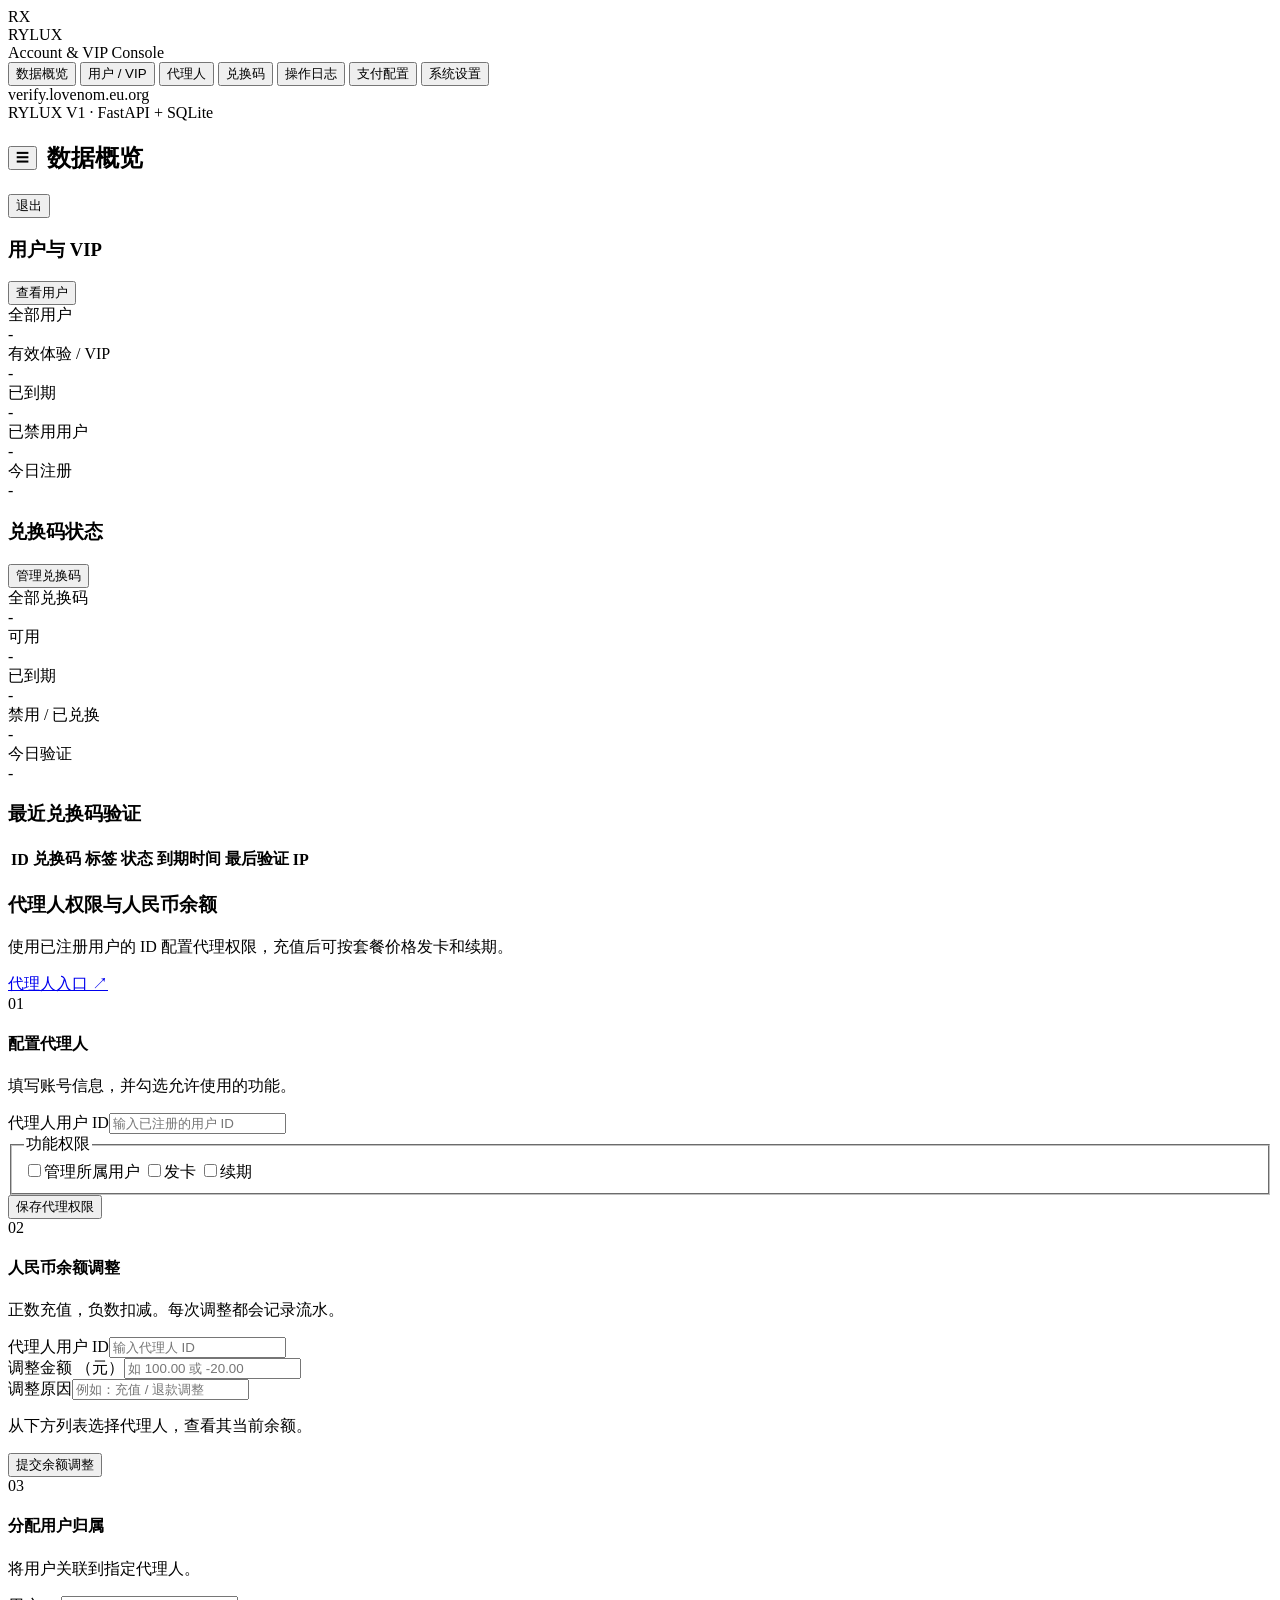
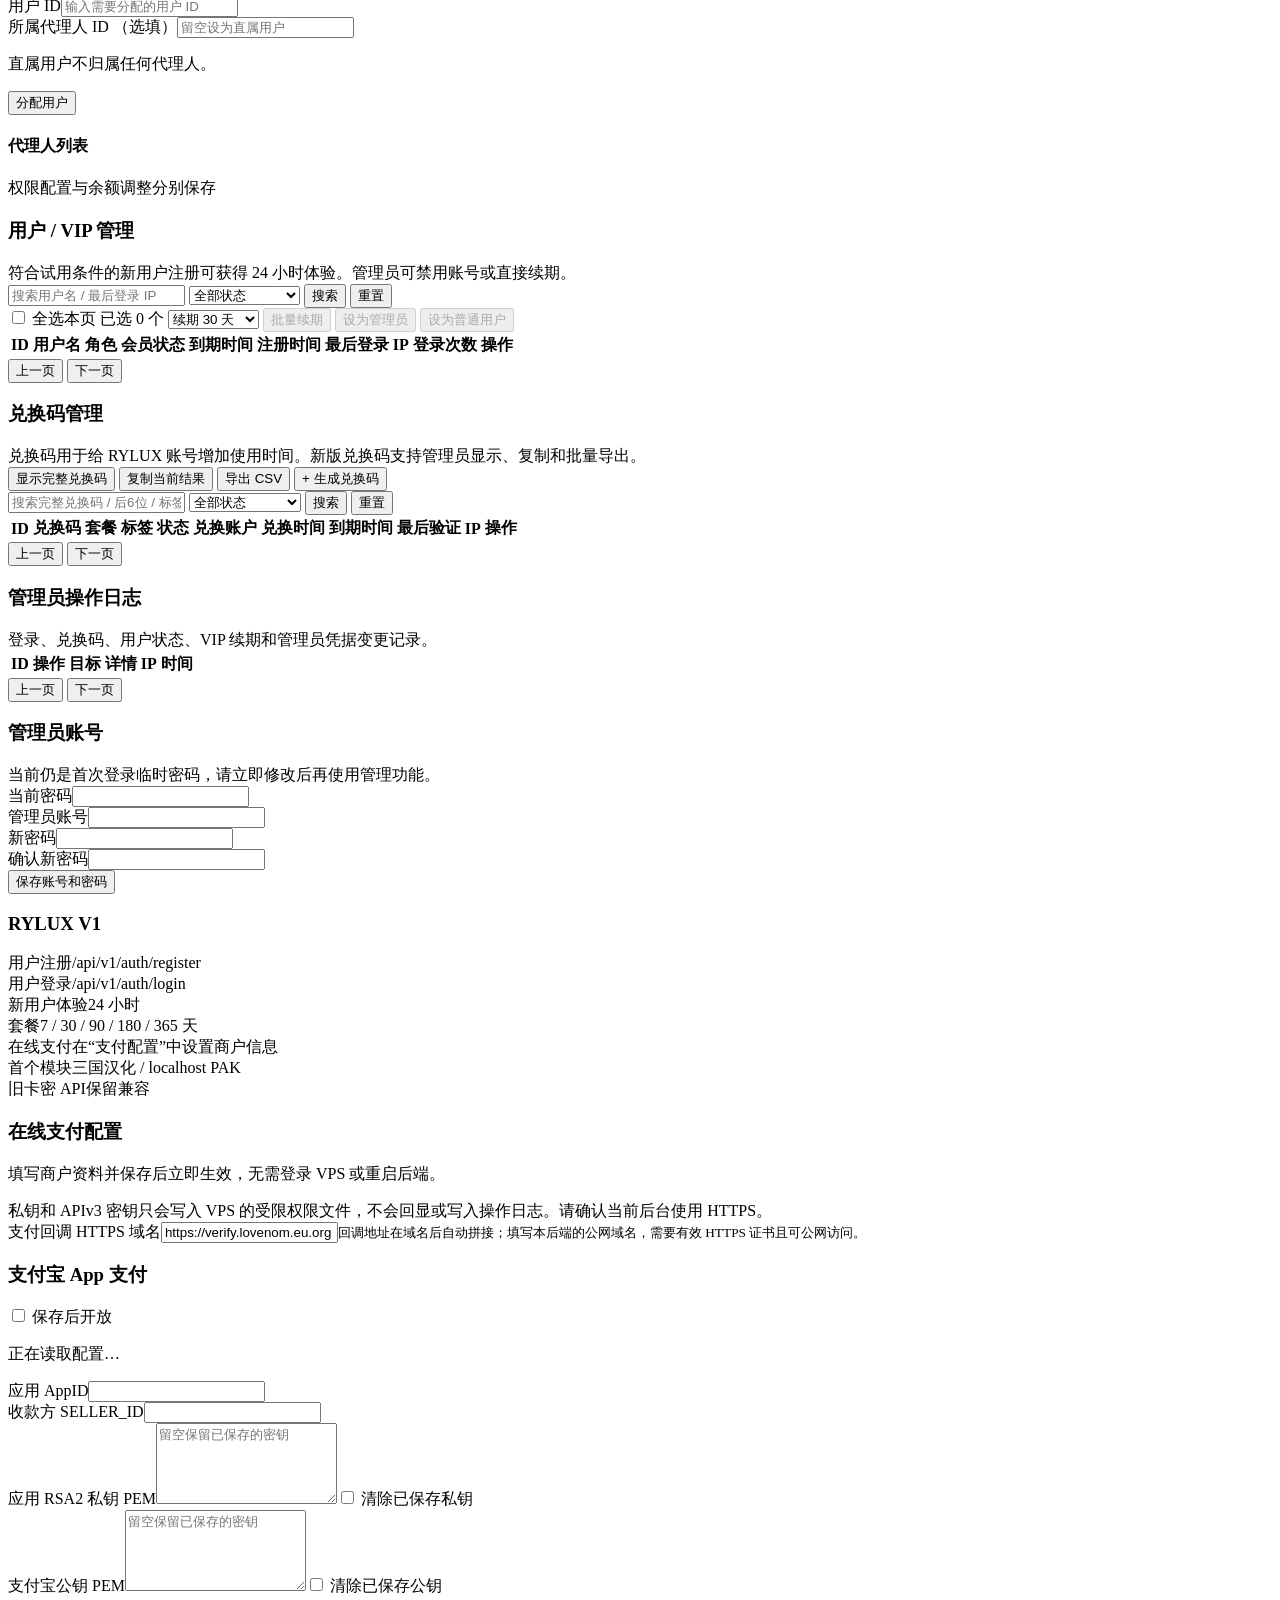
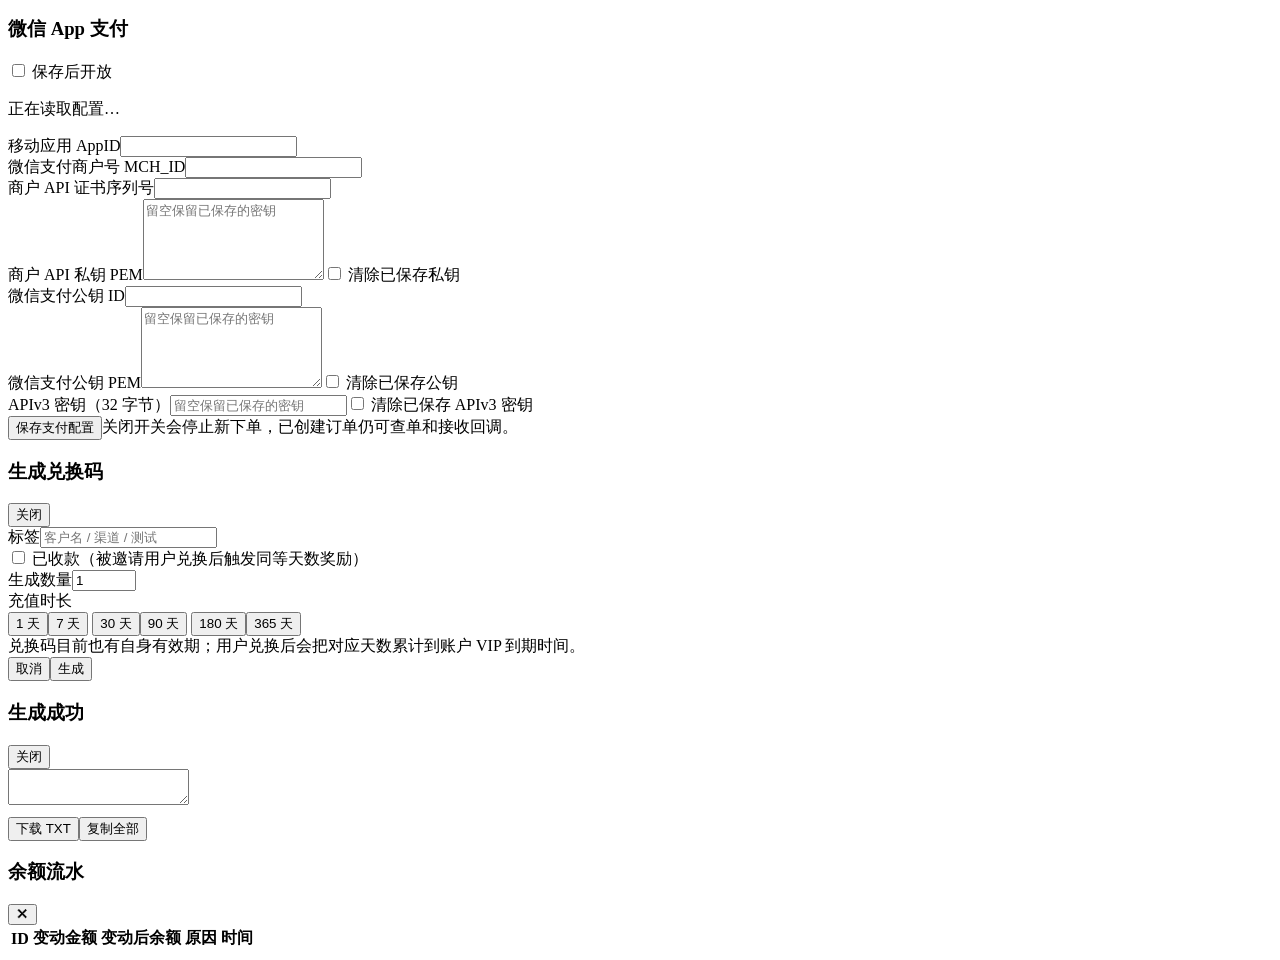
==== commit 67da0ac6: "feat(admin): show license redemption account and time" ====
--- a/backend/admin_web/index.html
+++ b/backend/admin_web/index.html
@@ -180,7 +180,7 @@
             </div>
           </div>
           <div class="table-wrap"><table>
-            <thead><tr><th>ID</th><th>兑换码</th><th>套餐</th><th>标签</th><th>状态</th><th>到期时间</th><th>最后验证</th><th>IP</th><th>操作</th></tr></thead>
+            <thead><tr><th>ID</th><th>兑换码</th><th>套餐</th><th>标签</th><th>状态</th><th>兑换账户</th><th>兑换时间</th><th>到期时间</th><th>最后验证</th><th>IP</th><th>操作</th></tr></thead>
             <tbody id="licenseBody"></tbody>
           </table></div>
           <div class="pager">
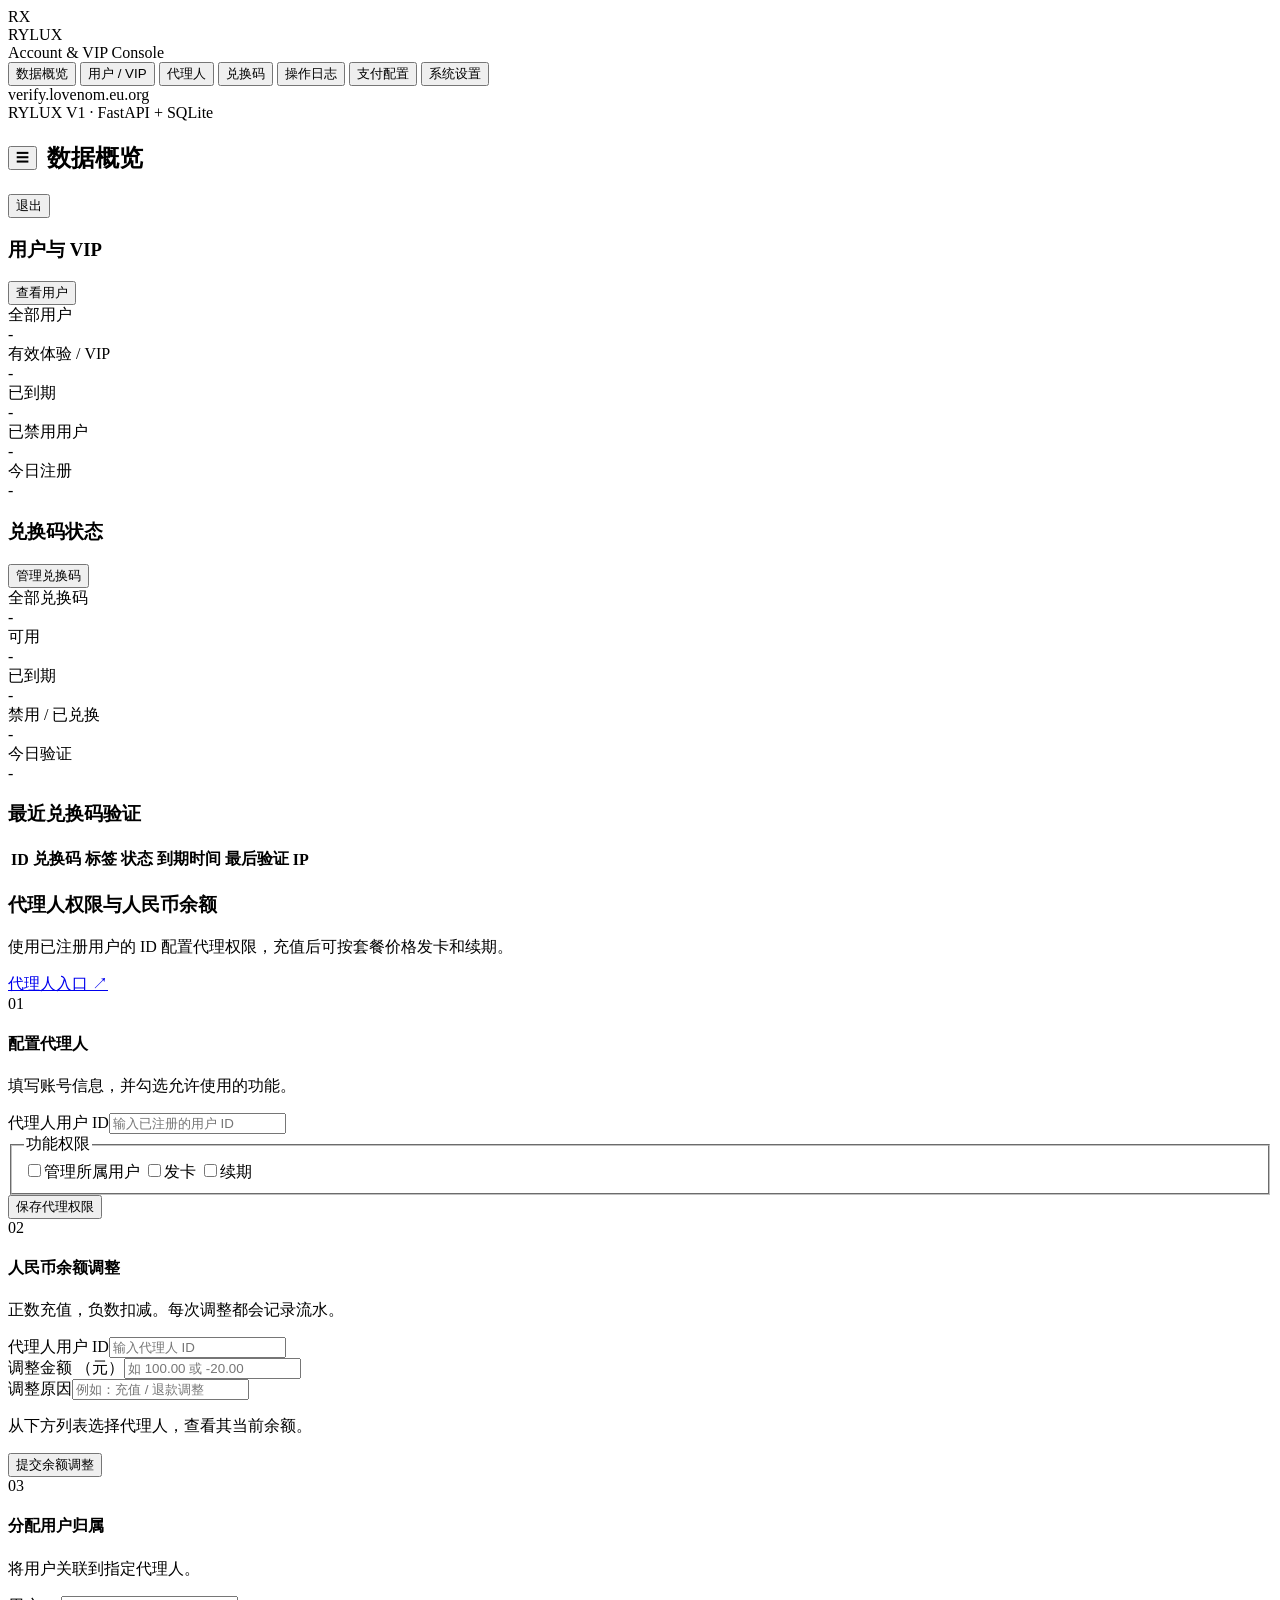
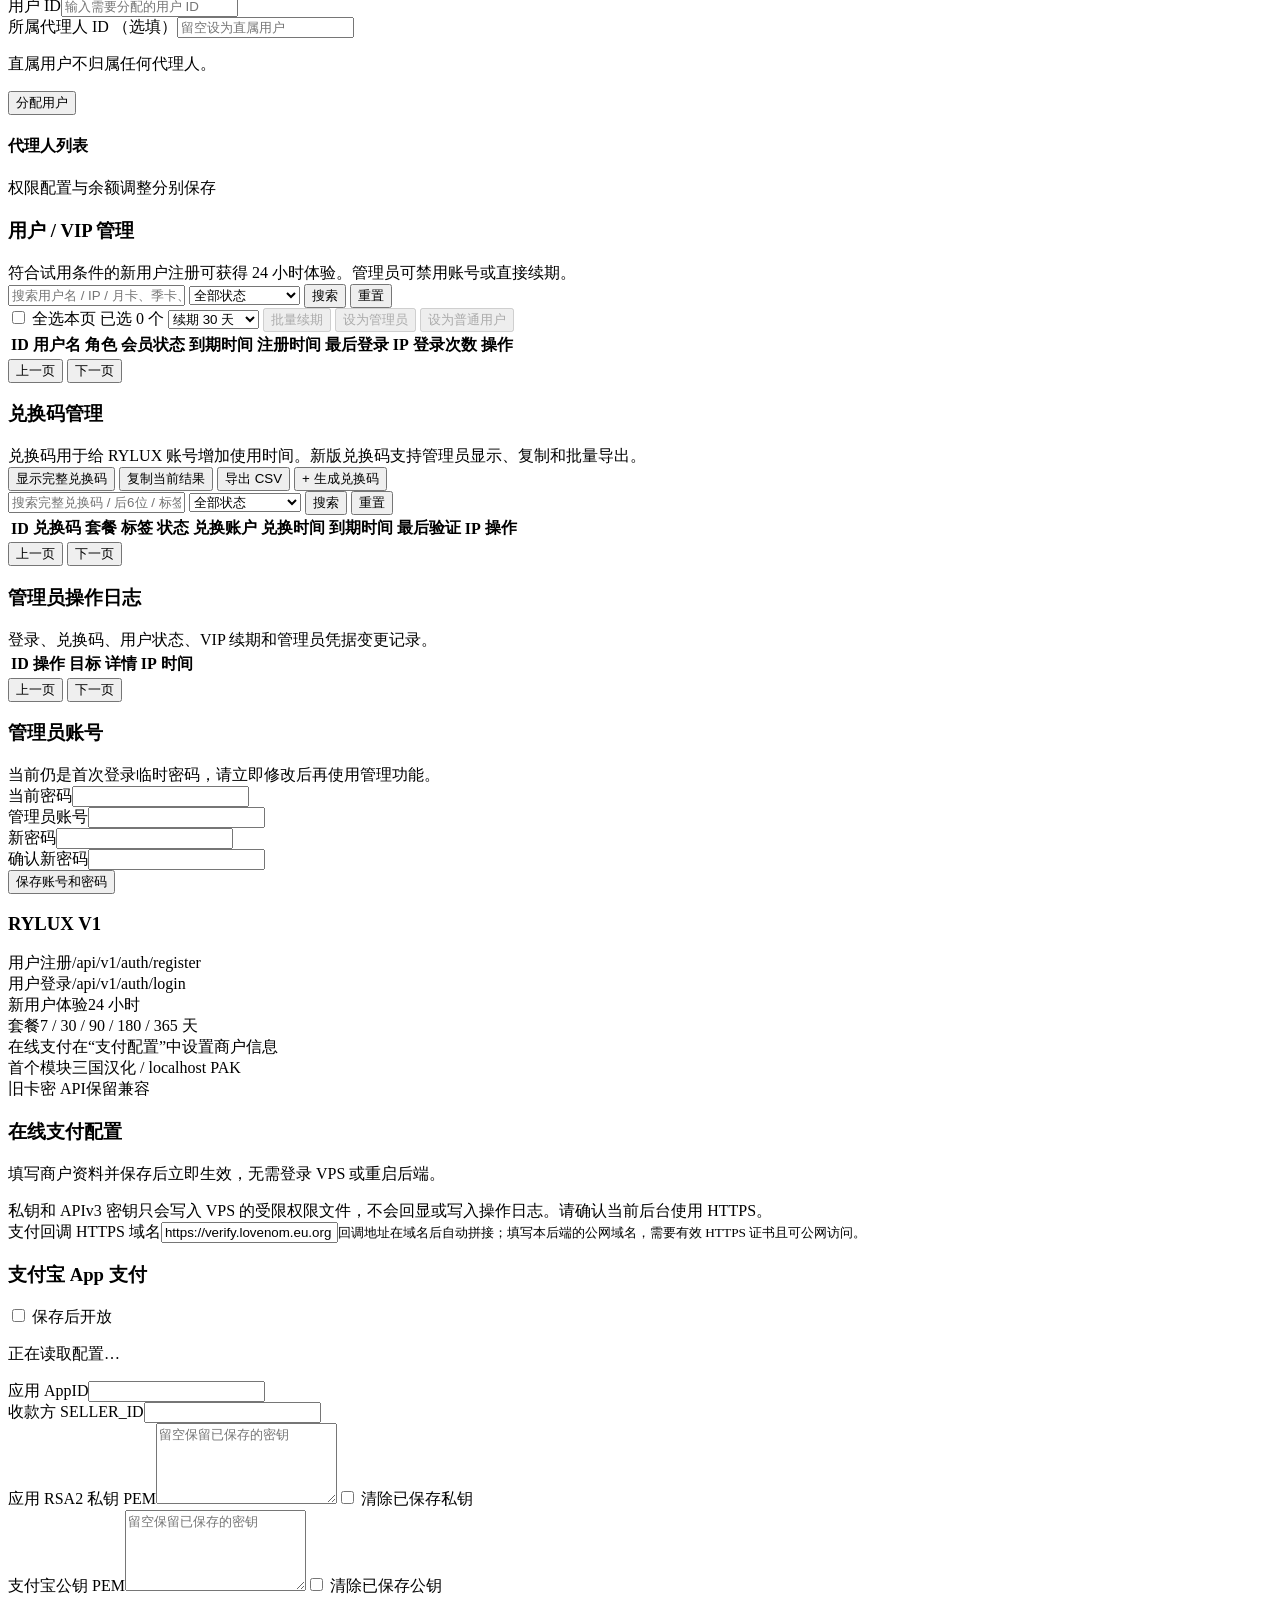
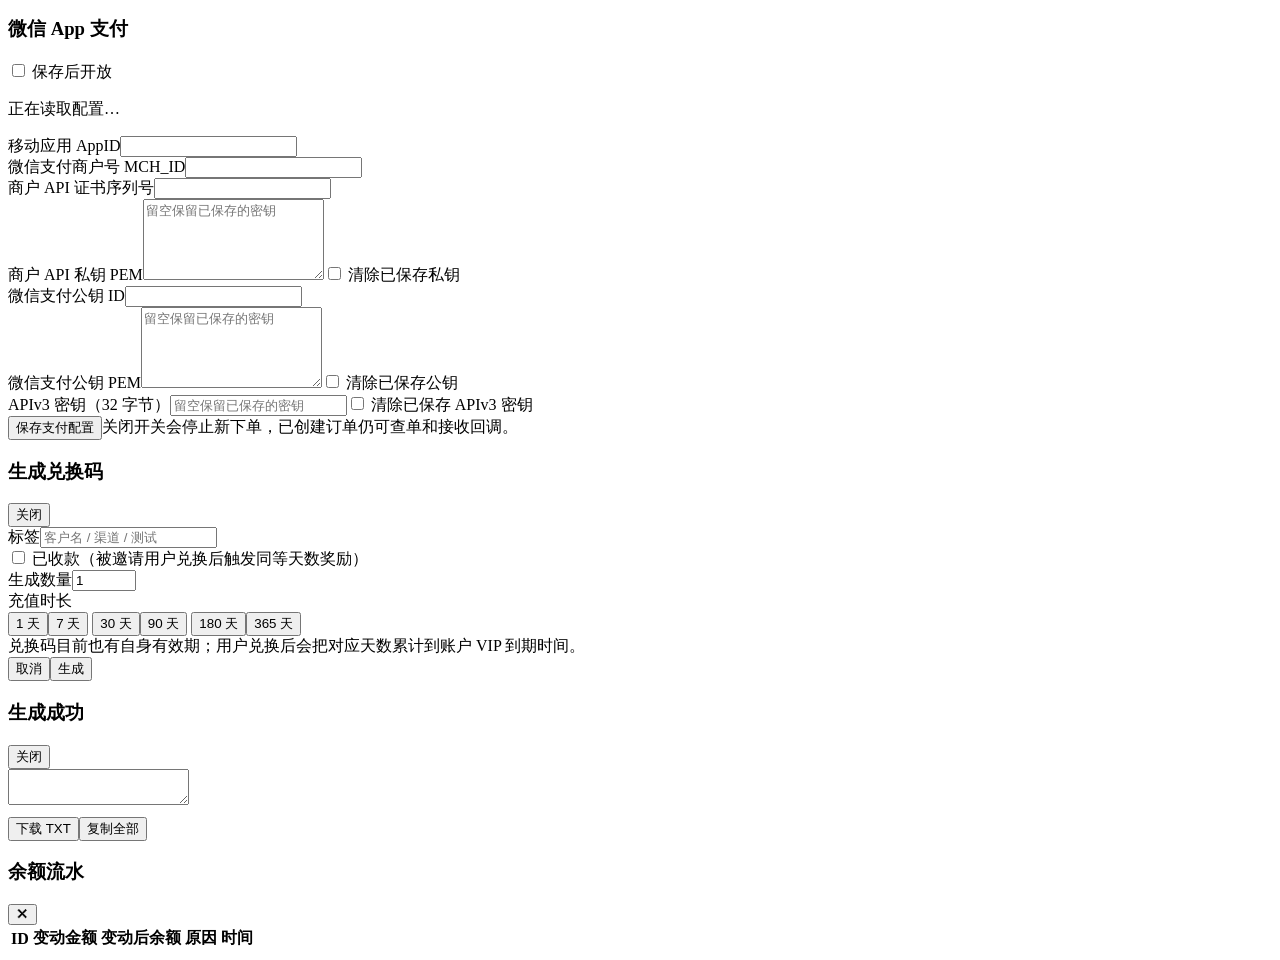
==== commit d6514221: "feat(admin): search users by membership plan" ====
--- a/backend/admin_web/index.html
+++ b/backend/admin_web/index.html
@@ -126,7 +126,7 @@
           </div>
           <div class="panel-body">
             <div class="toolbar">
-              <input id="userSearchInput" class="input" placeholder="搜索用户名 / 最后登录 IP">
+              <input id="userSearchInput" class="input" placeholder="搜索用户名 / IP / 月卡、季卡、半年卡、年卡">
               <select id="userStatusFilter" class="select">
                 <option value="">全部状态</option>
                 <option value="active">体验 / VIP 有效</option>
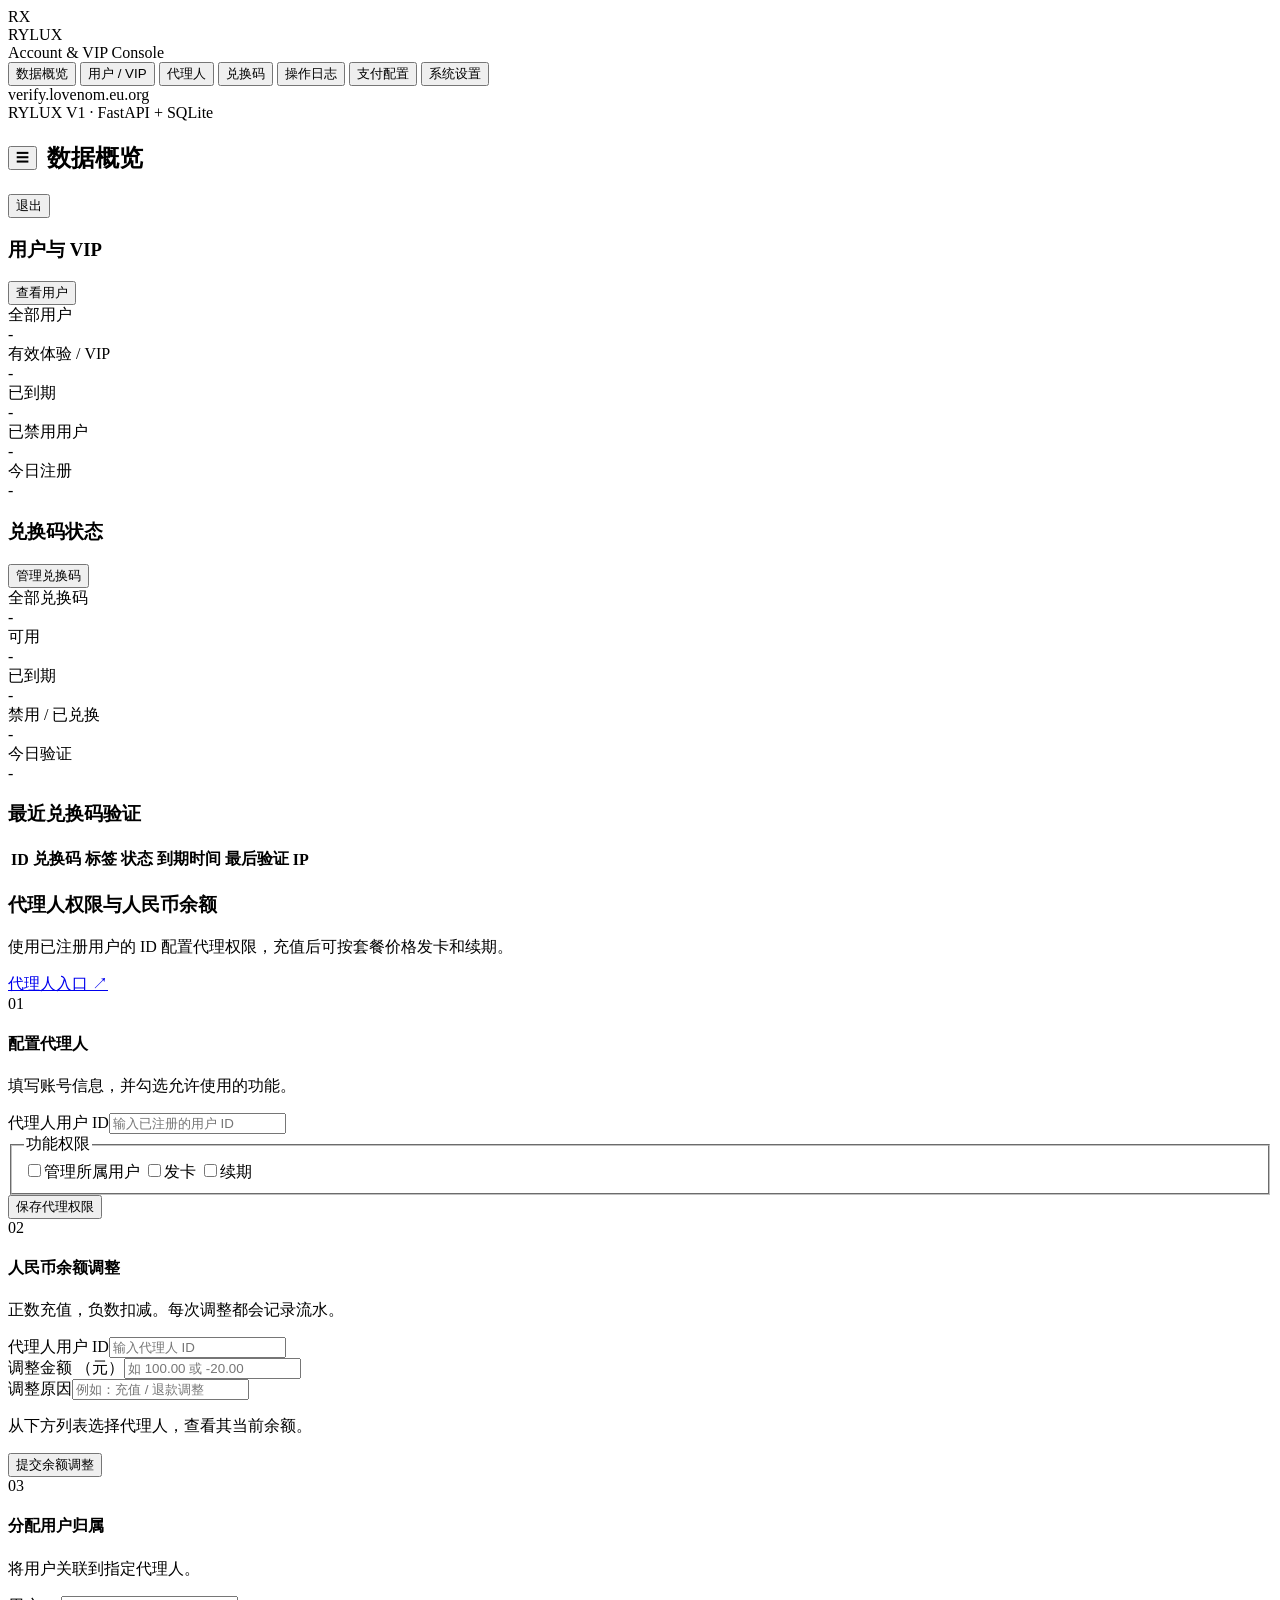
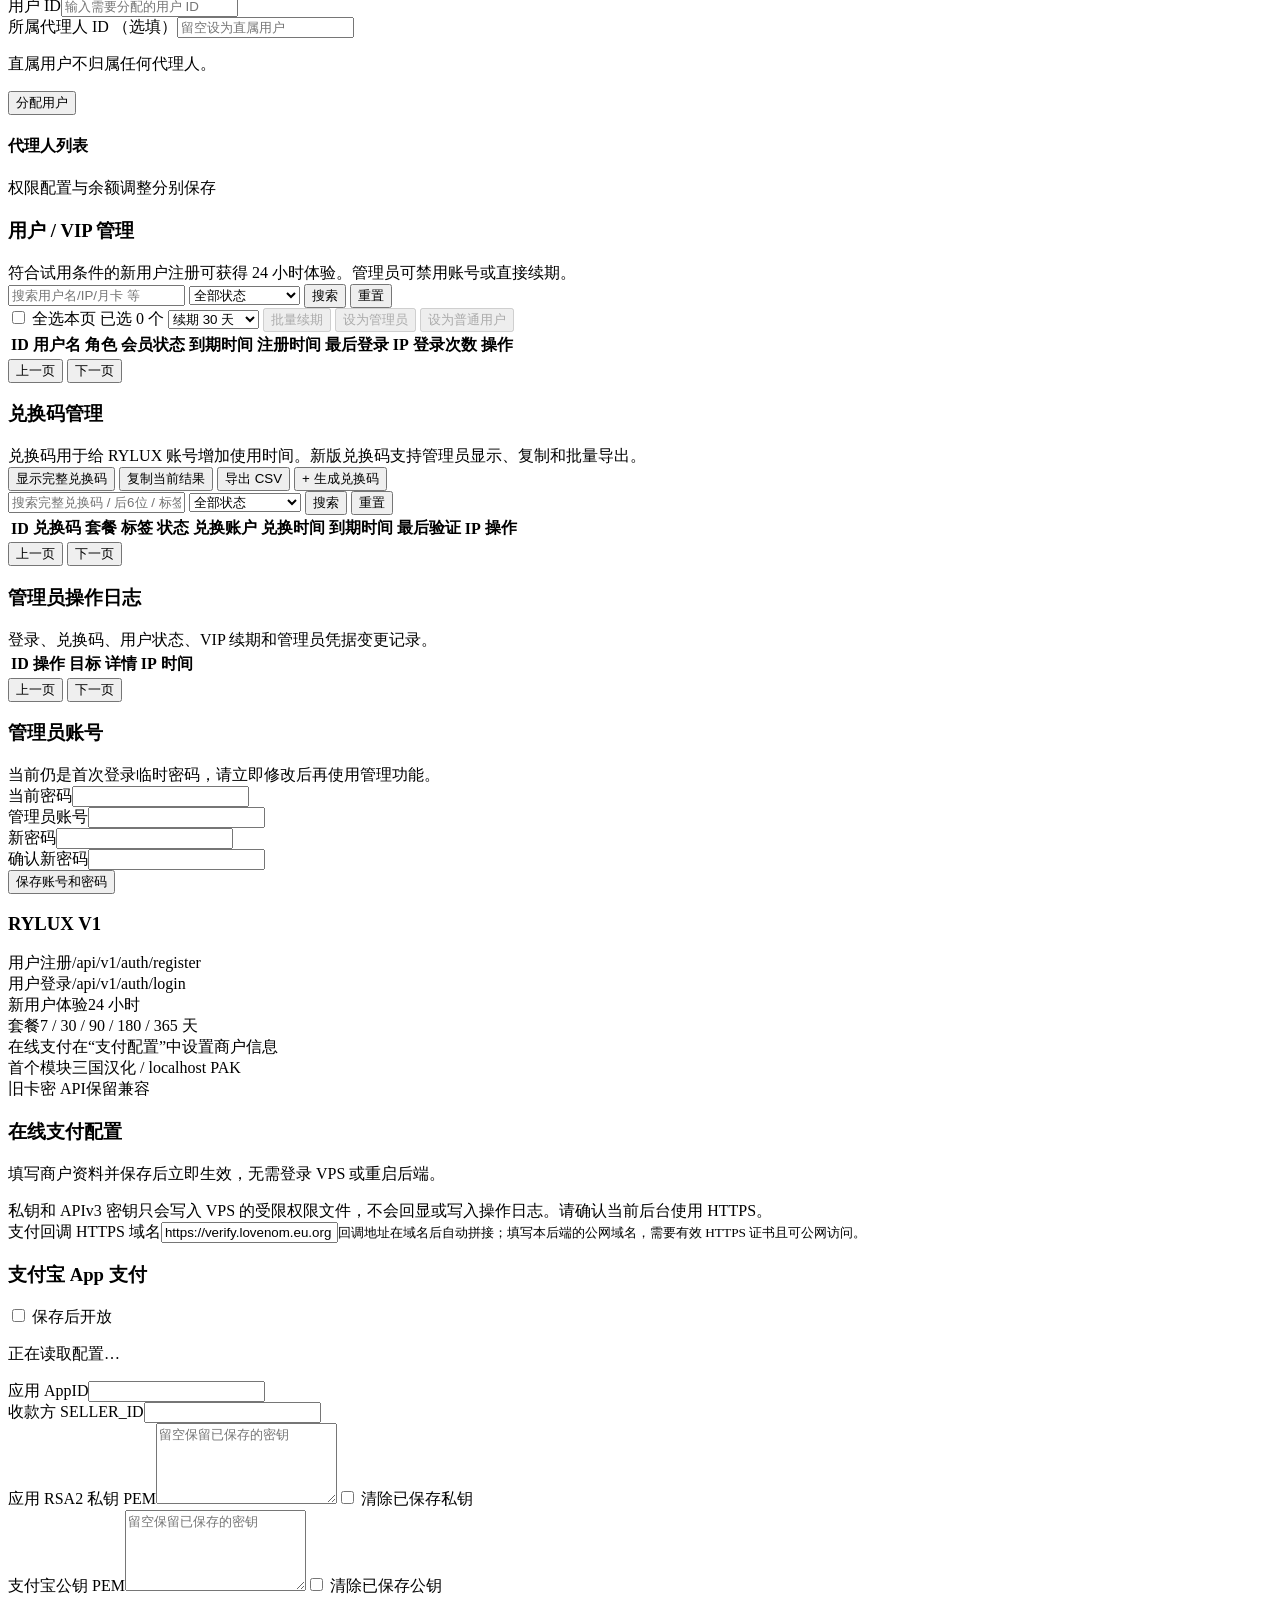
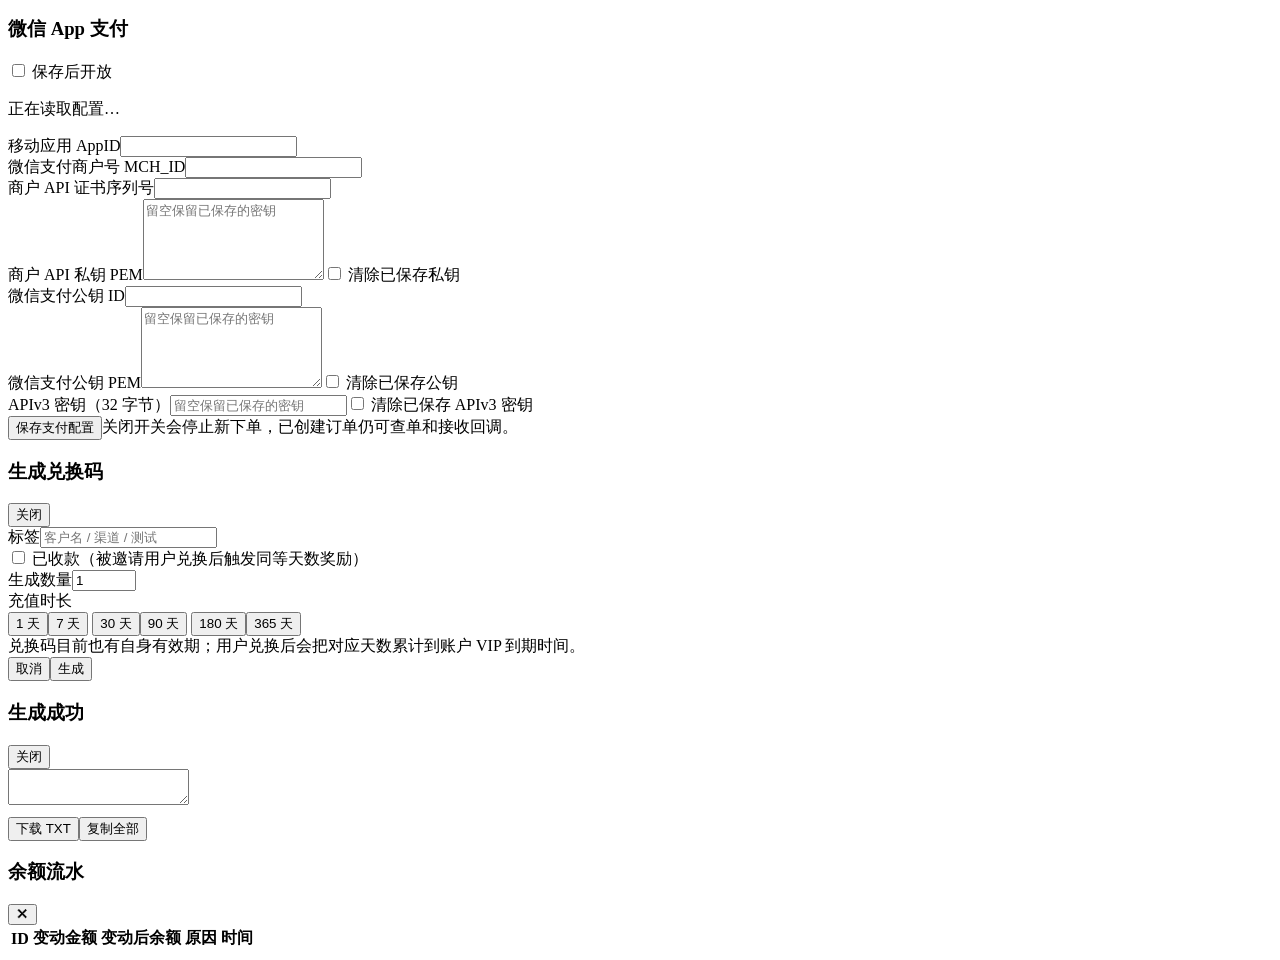
==== commit 47d0eea8: "ui(admin): shorten user search hint" ====
--- a/backend/admin_web/index.html
+++ b/backend/admin_web/index.html
@@ -126,7 +126,7 @@
           </div>
           <div class="panel-body">
             <div class="toolbar">
-              <input id="userSearchInput" class="input" placeholder="搜索用户名 / IP / 月卡、季卡、半年卡、年卡">
+              <input id="userSearchInput" class="input" placeholder="搜索用户名/IP/月卡 等">
               <select id="userStatusFilter" class="select">
                 <option value="">全部状态</option>
                 <option value="active">体验 / VIP 有效</option>
